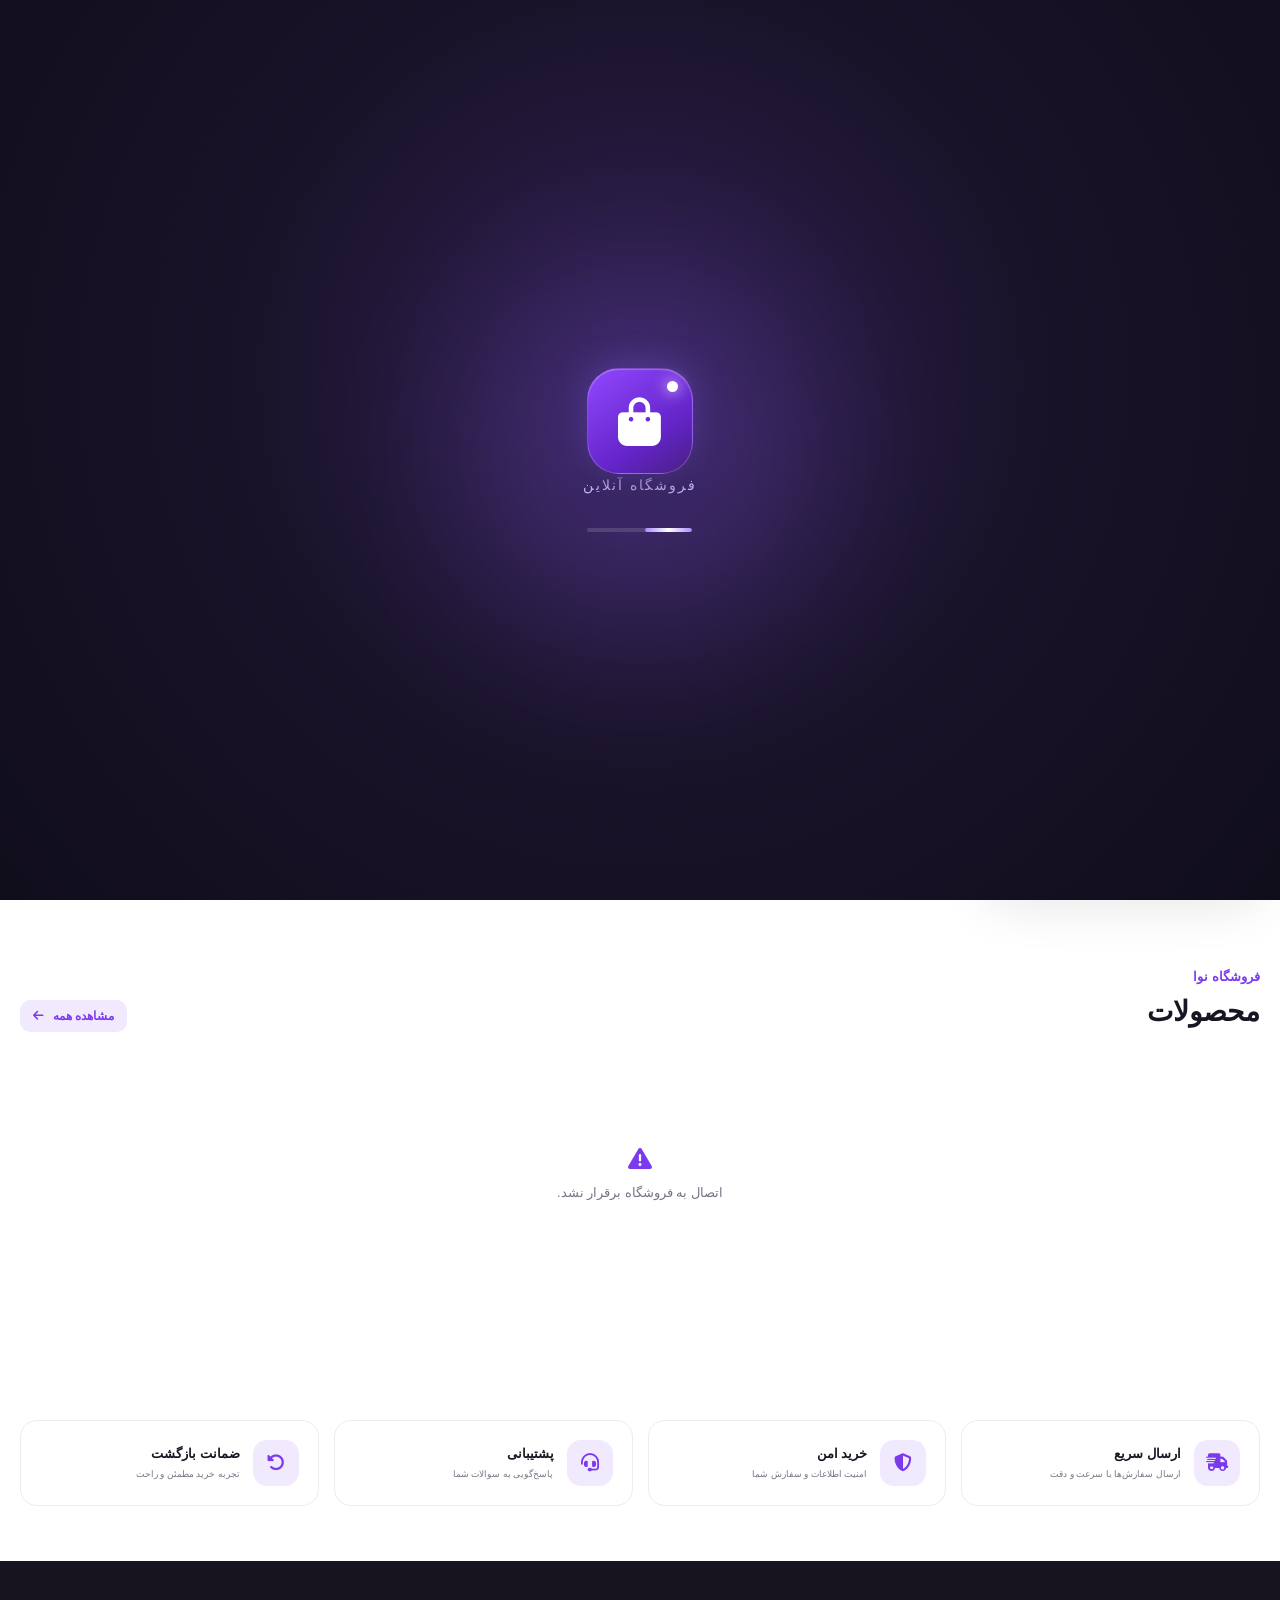
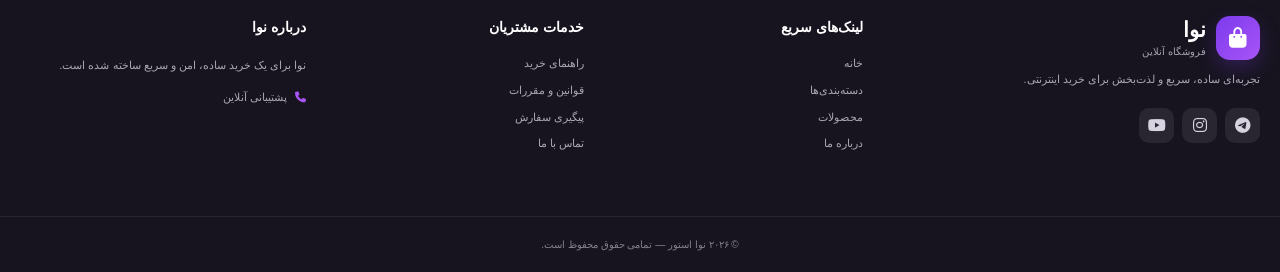
==== index.html @ 5847b30e "Update index.html" ====
<!DOCTYPE html>
<html lang="fa" dir="rtl">

<head>
    <meta charset="UTF-8">
    <meta name="viewport" content="width=device-width, initial-scale=1.0">

    
<meta
    name="description"
    content="نوا استور؛ فروشگاه اینترنتی محصولات دیجیتال، موبایل، لپ‌تاپ و لوازم جانبی. محصولات را بررسی کنید و انتخابی متناسب با نیاز خود داشته باشید."
>

<meta name="robots" content="index, follow">

<meta name="theme-color" content="#101936">

<link
    rel="canonical"
    href="https://ehsan772.github.io/nova-store/"
>

<title>نوا استور | خرید محصولات دیجیتال و لوازم جانبی</title>


    <!-- Font Awesome -->
    <link
        rel="stylesheet"
        href="https://cdnjs.cloudflare.com/ajax/libs/font-awesome/6.6.0/css/all.min.css"
    >

    <!-- Main CSS -->
    <link rel="stylesheet" href="style.css">
</head>

<body>

<!-- NOVA STORE INTRO -->
<div id="novaIntro" class="nova-intro" aria-hidden="true">

    <div class="intro-glow"></div>

    <!-- آیکون‌های شناور -->
    <i class="fa-solid fa-bag-shopping intro-float float-one"></i>
    <i class="fa-solid fa-gift intro-float float-two"></i>
    <i class="fa-solid fa-heart intro-float float-three"></i>
    <i class="fa-solid fa-star intro-float float-four"></i>
    <i class="fa-solid fa-cart-shopping intro-float float-five"></i>

    <!-- لوگوی اصلی -->
    <div class="intro-content">

        <div class="intro-logo">
            <i class="fa-solid fa-bag-shopping"></i>
            <span class="intro-sparkle"></span>
        </div>

        <meta property="og:type" content="website">
<meta property="og:locale" content="fa_IR">
<meta property="og:site_name" content="نوا استور">
<meta property="og:title" content="نوا استور | خرید محصولات دیجیتال">
<meta property="og:description" content="موبایل، لپ‌تاپ و لوازم جانبی را در فروشگاه اینترنتی نوا بررسی کنید.">
<meta property="og:url" content="https://ehsan772.github.io/nova-store/">

        <p class="intro-subtitle">فروشگاه آنلاین</p>

        <div class="intro-loader">
            <span></span>
        </div>

    </div>

</div>
<!-- END NOVA STORE INTRO -->

    <!-- =====================================================
         HEADER
    ====================================================== -->

    <header class="site-header">

        <div class="container header-inner">

            <!-- Logo -->
            <a href="#home" class="brand" id="brandHome">
                <span class="brand-icon">
                    <i class="fa-solid fa-bag-shopping"></i>
                </span>

                <span class="brand-text">
                    <strong>نوا</strong>
                    <small>فروشگاه آنلاین</small>
                </span>
            </a>


            <!-- Desktop Navigation -->
            <nav class="desktop-nav" aria-label="منوی اصلی">

                <a href="#home" class="nav-link active">
                    خانه
                </a>

                <a href="#categories" class="nav-link">
                    دسته‌بندی‌ها
                </a>

                <a href="#products" class="nav-link">
                    محصولات
                </a>

                <a href="#about" class="nav-link">
                    درباره ما
                </a>

            </nav>


            <!-- Header Actions -->
            <div class="header-actions">

                <!-- Search -->
                <div class="search-box">

                    <i class="fa-solid fa-magnifying-glass"></i>

                    <input
                        type="search"
                        id="searchInput"
                        placeholder="جستجوی محصول..."
                        autocomplete="off"
                    >

                </div>


                <!-- Favorites -->
                <button
                    id="headerFavoritesBtn"
                    class="header-icon-btn"
                    type="button"
                    aria-label="علاقه‌مندی‌ها"
                >

                    <i class="fa-regular fa-heart"></i>

                    <span
                        id="headerFavoritesCount"
                        class="header-count"
                        hidden
                    >
                        0
                    </span>

                </button>

<button
    id="themeToggle"
    class="header-icon-btn theme-toggle"
    type="button"
    aria-label="تغییر حالت روشن و تاریک"
    title="حالت تاریک"
>
    <i class="fa-solid fa-moon"></i>
</button>
                <!-- Account -->
                <button
                    id="headerAccountBtn"
                    class="header-icon-btn"
                    type="button"
                    aria-label="حساب کاربری"
                >

                    <i class="fa-regular fa-user"></i>

                </button>


                <!-- Cart -->
                <button
                    id="headerCartBtn"
                    class="header-icon-btn cart-header-btn"
                    type="button"
                    aria-label="سبد خرید"
                >

                    <i class="fa-solid fa-cart-shopping"></i>

                    <span
                        id="cartCount"
                        class="header-count"
                        hidden
                    >
                        0
                    </span>

                </button>

            </div>

        </div>

    </header>


    <!-- =====================================================
         MAIN
    ====================================================== -->

    <main id="home">


        <!-- =================================================
             HERO
        ================================================== -->

        <section class="hero-section">

            <div class="container">

                <div
                    class="hero-slider"
                    id="heroSlider"
                >


                    <!-- Slide 1 -->
                    <article
                        class="hero-slide active"
                        data-slide="0"
                    >

                        <div class="hero-content">

                            <span class="hero-badge">
                                تخفیف ویژه
                            </span>

                            
<h1>
    خرید محصولات دیجیتال
    <br>
    با نوا
</h1>
```

متن معرفی زیر تیتر هم بهتره دقیق‌تر باشه:

```html
<p>
    موبایل، لپ‌تاپ و لوازم جانبی را
    <br>
    در فروشگاه اینترنتی نوا بررسی کنید.
</p>


                            <p>
                                بهترین محصولات را با بهترین قیمت
                                <br>
                                در فروشگاه اینترنتی نوا پیدا کنید.
                            </p>

                            <button
                                class="hero-btn"
                                type="button"
                                data-scroll-products
                            >
                                مشاهده محصولات

                                <i class="fa-solid fa-arrow-left"></i>
                            </button>

                        </div>


                        <!-- AI Human -->
                        <div class="hero-person">

                            <img
                                src="assets/hero-person.png"
                                alt="مدل زن واقعی‌نما ساخته‌شده با هوش مصنوعی"
                                loading="eager"
                            >

                        </div>


                        <!-- Decorative Shopping Bag -->
                        <div class="hero-product hero-bag">

                            <i class="fa-solid fa-bag-shopping"></i>

                        </div>


                        <!-- Floating Card -->
                        <div class="floating-card floating-card-one">

                            <i class="fa-solid fa-percent"></i>

                            <div>
                                <strong>تا ۵۰٪</strong>
                                <span>تخفیف ویژه</span>
                            </div>

                        </div>


                        <div class="floating-card floating-card-two">

                            <i class="fa-solid fa-star"></i>

                            <div>
                                <strong>محبوب‌ترین‌ها</strong>
                                <span>محصولات منتخب</span>
                            </div>

                        </div>

                    </article>


                    <!-- Slide 2 -->
                    <article
                        class="hero-slide"
                        data-slide="1"
                    >

                        <div class="hero-content">

                            <span class="hero-badge">
                                محصولات جدید
                            </span>

                            <h2>
                                تازه‌ترین محصولات
                                <br>
                                برای شما
                            </h2>

                            <p>
                                جدیدترین کالاها را با قیمت مناسب
                                <br>
                                در نوا ببینید.
                            </p>

                            <button
                                class="hero-btn"
                                type="button"
                                data-scroll-products
                            >
                                خرید کنید

                                <i class="fa-solid fa-arrow-left"></i>
                            </button>

                        </div>


                        <div class="hero-product hero-device">

                            <i class="fa-solid fa-mobile-screen-button"></i>

                        </div>


                        <div class="floating-card floating-card-one">

                            <i class="fa-solid fa-bolt"></i>

                            <div>
                                <strong>جدید</strong>
                                <span>محصولات تازه</span>
                            </div>

                        </div>

                    </article>


                    <!-- Slide 3 -->
                    <article
                        class="hero-slide"
                        data-slide="2"
                    >

                        <div class="hero-content">

                            <span class="hero-badge">
                                پیشنهاد نوا
                            </span>

                            <h2>
                                کیفیت خوب،
                                <br>
                                قیمت مناسب
                            </h2>

                            <p>
                                انتخاب هوشمندانه برای خرید روزانه
                                <br>
                                با نوا ساده‌تر است.
                            </p>

                            <button
                                class="hero-btn"
                                type="button"
                                data-scroll-products
                            >
                                شروع خرید

                                <i class="fa-solid fa-arrow-left"></i>
                            </button>

                        </div>


                        <div class="hero-product hero-gift">

                            <i class="fa-solid fa-gift"></i>

                        </div>


                        <div class="floating-card floating-card-one">

                            <i class="fa-solid fa-truck-fast"></i>

                            <div>
                                <strong>ارسال سریع</strong>
                                <span>تحویل آسان</span>
                            </div>

                        </div>

                    </article>


                    <!-- Slider Arrows -->

                    <button
                        id="prevSlide"
                        class="slider-arrow slider-prev"
                        type="button"
                        aria-label="اسلاید قبلی"
                    >
                        <i class="fa-solid fa-chevron-right"></i>
                    </button>


                    <button
                        id="nextSlide"
                        class="slider-arrow slider-next"
                        type="button"
                        aria-label="اسلاید بعدی"
                    >
                        <i class="fa-solid fa-chevron-left"></i>
                    </button>


                    <!-- Slider Dots -->

                    <div
                        id="sliderDots"
                        class="slider-dots"
                    >

                        <button
                            type="button"
                            class="slider-dot active"
                            data-slide-to="0"
                            aria-label="اسلاید اول"
                        ></button>

                        <button
                            type="button"
                            class="slider-dot"
                            data-slide-to="1"
                            aria-label="اسلاید دوم"
                        ></button>

                        <button
                            type="button"
                            class="slider-dot"
                            data-slide-to="2"
                            aria-label="اسلاید سوم"
                        ></button>

                    </div>

                </div>

            </div>

        </section>


        <!-- =================================================
             CATEGORIES
        ================================================== -->

        <section
            id="categories"
            class="section categories-section"
        >

            <div class="container">

                <div class="section-heading">

                    <div>
                        <span class="section-eyebrow">
                            انتخاب آسان
                        </span>

                        <h2>
                            دسته‌بندی محصولات
                        </h2>
                    </div>

                </div>


                <div
                    id="categoriesGrid"
                    class="categories-grid"
                >

                    <button
                        class="category-card"
                        type="button"
                        data-category=""
                    >

                        <span class="category-icon">
                            <i class="fa-solid fa-border-all"></i>
                        </span>

                        <strong>همه محصولات</strong>

                        <small>مشاهده همه</small>

                    </button>


                    <button
                        class="category-card"
                        type="button"
                        data-category="موبایل"
                    >

                        <span class="category-icon">
                            <i class="fa-solid fa-mobile-screen-button"></i>
                        </span>

                        <strong>موبایل</strong>

                        <small>گوشی و لوازم جانبی</small>

                    </button>


                    <button
                        class="category-card"
                        type="button"
                        data-category="لپ تاپ"
                    >

                        <span class="category-icon">
                            <i class="fa-solid fa-laptop"></i>
                        </span>

                        <strong>لپ تاپ</strong>

                        <small>کامپیوتر و لپ‌تاپ</small>

                    </button>


                    <button
                        class="category-card"
                        type="button"
                        data-category="پوشاک"
                    >

                        <span class="category-icon">
                            <i class="fa-solid fa-shirt"></i>
                        </span>

                        <strong>پوشاک</strong>

                        <small>لباس و پوشیدنی</small>

                    </button>


                    <button
                        class="category-card"
                        type="button"
                        data-category="لوازم جانبی"
                    >

                        <span class="category-icon">
                            <i class="fa-solid fa-headphones"></i>
                        </span>

                        <strong>لوازم جانبی</strong>

                        <small>هدفون و اکسسوری</small>

                    </button>


                    <button
                        class="category-card"
                        type="button"
                        data-category="زیبایی"
                    >

                        <span class="category-icon">
                            <i class="fa-solid fa-wand-magic-sparkles"></i>
                        </span>

                        <strong>زیبایی</strong>

                        <small>زیبایی و سلامت</small>

                    </button>


                    <button
                        class="category-card"
                        type="button"
                        data-category="خانه"
                    >

                        <span class="category-icon">
                            <i class="fa-solid fa-house"></i>
                        </span>

                        <strong>خانه</strong>

                        <small>لوازم خانه</small>

                    </button>


                    <button
                        class="category-card"
                        type="button"
                        data-category="ورزش"
                    >

                        <span class="category-icon">
                            <i class="fa-solid fa-dumbbell"></i>
                        </span>

                        <strong>ورزش</strong>

                        <small>ورزش و سفر</small>

                    </button>

                </div>

            </div>

        </section>


        <!-- =================================================
             PRODUCTS
        ================================================== -->

        <section
            id="products"
            class="section products-section"
        >

            <div class="container">

                <div class="section-heading products-heading">

                    <div>

                        <span class="section-eyebrow">
                            فروشگاه نوا
                        </span>

                        <h2>
                            محصولات
                        </h2>

                    </div>


                    <button
                        id="viewAllBtn"
                        class="view-all-btn"
                        type="button"
                    >
                        مشاهده همه

                        <i class="fa-solid fa-arrow-left"></i>
                    </button>

                </div>


                <div
                    id="productsGrid"
                    class="products-grid"
                >

                    <div class="products-loading">

                        <i class="fa-solid fa-spinner fa-spin"></i>

                        <span>
                            در حال دریافت محصولات...
                        </span>

                    </div>

                </div>

            </div>

        </section>


        <!-- =================================================
             FAVORITES
        ================================================== -->

        <section
            id="favoritesSection"
            class="section favorites-section"
            hidden
        >

            <div class="container">

                <div class="section-heading">

                    <div>

                        <span class="section-eyebrow">
                            انتخاب‌های شما
                        </span>

                        <h2>
                            علاقه‌مندی‌ها
                        </h2>

                    </div>


                    <button
                        id="closeFavoritesBtn"
                        class="section-close-btn"
                        type="button"
                        aria-label="بستن علاقه‌مندی‌ها"
                    >
                        <i class="fa-solid fa-xmark"></i>
                    </button>

                </div>


                <div
                    id="favoritesGrid"
                    class="products-grid"
                ></div>


                <div
                    id="emptyFavorites"
                    class="empty-state"
                    hidden
                >

                    <div class="empty-icon">

                        <i class="fa-regular fa-heart"></i>

                    </div>

                    <h3>
                        هنوز محصولی به علاقه‌مندی‌ها اضافه نکرده‌اید
                    </h3>

                    <p>
                        روی قلب محصولات بزنید تا اینجا ذخیره شوند.
                    </p>

                    <button
                        id="backToProductsBtn"
                        class="primary-btn"
                        type="button"
                    >
                        مشاهده محصولات
                    </button>

                </div>

            </div>

        </section>


        <!-- =================================================
             CART
        ================================================== -->

        <section
            id="cartSection"
            class="cart-section"
            hidden
        >

            <div class="container">

                <div class="cart-header">

                    <div>

                        <span class="section-eyebrow">
                            سفارش شما
                        </span>

                        <h2>
                            سبد خرید
                        </h2>

                    </div>


                    <!-- IMPORTANT CLOSE BUTTON -->

                    <button
                        id="closeCartBtn"
                        class="cart-close"
                        type="button"
                        aria-label="بستن سبد خرید"
                    >

                        <i class="fa-solid fa-xmark"></i>

                    </button>

                </div>


                <div class="cart-layout">


                    <!-- Cart Items -->

                    <div class="cart-items-wrapper">

                        <div
                            id="cartItems"
                            class="cart-items"
                        ></div>


                        <!-- Empty Cart -->

                        <div
                            id="emptyCart"
                            class="empty-state"
                            hidden
                        >

                            <div class="empty-icon">

                                <i class="fa-solid fa-cart-shopping"></i>

                            </div>

                            <h3>
                                سبد خرید شما خالی است
                            </h3>

                            <p>
                                هنوز محصولی به سبد خرید اضافه نکرده‌اید.
                            </p>

                            <button
                                id="emptyCartProductsBtn"
                                class="primary-btn"
                                type="button"
                            >
                                مشاهده محصولات
                            </button>

                        </div>

                    </div>


                    <!-- Cart Summary -->

                    <aside class="cart-summary">

                        <h3>
                            خلاصه سفارش
                        </h3>


                        <div class="summary-row">

                            <span>
                                تعداد کالاها
                            </span>

                            <strong id="cartTotalItems">
                                0
                            </strong>

                        </div>


                        <div class="summary-row">

                            <span>
                                مبلغ کالاها
                            </span>

                            <strong id="cartSubtotal">
                                ۰ تومان
                            </strong>

                        </div>


                        <div class="summary-row discount-row">

                            <span>
                                تخفیف
                            </span>

                            <strong id="cartDiscount">
                                ۰ تومان
                            </strong>

                        </div>


                        <div class="summary-row">

                            <span>
                                هزینه ارسال
                            </span>

                            <strong id="cartShipping">
                                ۰ تومان
                            </strong>

                        </div>


                        <div class="summary-divider"></div>


                        <div class="summary-total">

                            <span>
                                مبلغ نهایی
                            </span>

                            <strong id="cartTotal">
                                ۰ تومان
                            </strong>

                        </div>


                        <button
                            id="checkoutBtn"
                            class="checkout-btn"
                            type="button"
                        >

                            <span>
                                ادامه و پرداخت
                            </span>

                            <i class="fa-solid fa-arrow-left"></i>

                        </button>


                        <button
                            id="continueShoppingBtn"
                            class="continue-shopping-btn"
                            type="button"
                        >

                            ادامه خرید

                        </button>

                    </aside>

                </div>

            </div>

        </section>


        <!-- =================================================
             SERVICES
        ================================================== -->

        <section
            id="about"
            class="section services-section"
        >

            <div class="container">

                <div class="services-grid">


                    <div class="service-card">

                        <span class="service-icon">
                            <i class="fa-solid fa-truck-fast"></i>
                        </span>

                        <div>

                            <h3>
                                ارسال سریع
                            </h3>

                            <p>
                                ارسال سفارش‌ها با سرعت و دقت
                            </p>

                        </div>

                    </div>


                    <div class="service-card">

                        <span class="service-icon">
                            <i class="fa-solid fa-shield-halved"></i>
                        </span>

                        <div>

                            <h3>
                                خرید امن
                            </h3>

                            <p>
                                امنیت اطلاعات و سفارش شما
                            </p>

                        </div>

                    </div>


                    <div class="service-card">

                        <span class="service-icon">
                            <i class="fa-solid fa-headset"></i>
                        </span>

                        <div>

                            <h3>
                                پشتیبانی
                            </h3>

                            <p>
                                پاسخ‌گویی به سوالات شما
                            </p>

                        </div>

                    </div>


                    <div class="service-card">

                        <span class="service-icon">
                            <i class="fa-solid fa-rotate-left"></i>
                        </span>

                        <div>

                            <h3>
                                ضمانت بازگشت
                            </h3>

                            <p>
                                تجربه خرید مطمئن و راحت
                            </p>

                        </div>

                    </div>

                </div>

            </div>

        </section>

    </main>


    <!-- =====================================================
         FOOTER
    ====================================================== -->

    <footer class="site-footer">

        <div class="container footer-grid">


            <!-- Brand -->

            <div class="footer-column footer-brand">

                <a href="#home" class="brand">

                    <span class="brand-icon">
                        <i class="fa-solid fa-bag-shopping"></i>
                    </span>

                    <span class="brand-text">

                        <strong>نوا</strong>

                        <small>
                            فروشگاه آنلاین
                        </small>

                    </span>

                </a>


                <p>
                    تجربه‌ای ساده، سریع و لذت‌بخش
                    برای خرید اینترنتی.
                </p>


                <div class="social-links">

                    <a
                        href="https://t.me/"
                        target="_blank"
                        rel="noopener noreferrer"
                        aria-label="تلگرام"
                    >
                        <i class="fa-brands fa-telegram"></i>
                    </a>

                    <a
                        href="https://instagram.com/"
                        target="_blank"
                        rel="noopener noreferrer"
                        aria-label="اینستاگرام"
                    >
                        <i class="fa-brands fa-instagram"></i>
                    </a>

                    <a
                        href="https://youtube.com/"
                        target="_blank"
                        rel="noopener noreferrer"
                        aria-label="یوتیوب"
                    >
                        <i class="fa-brands fa-youtube"></i>
                    </a>

                </div>

            </div>


            <!-- Quick Links -->

            <div class="footer-column">

                <h3>
                    لینک‌های سریع
                </h3>

                <a href="#home">
                    خانه
                </a>

                <a href="#categories">
                    دسته‌بندی‌ها
                </a>

                <a href="#products">
                    محصولات
                </a>

                <a href="#about">
                    درباره ما
                </a>

            </div>


            <!-- Customer Service -->

            <div class="footer-column">

                <h3>
                    خدمات مشتریان
                </h3>

                <a href="#">
                    راهنمای خرید
                </a>

                <a href="#">
                    قوانین و مقررات
                </a>

                <a href="#">
                    پیگیری سفارش
                </a>

                <a href="#">
                    تماس با ما
                </a>

            </div>


            <!-- Contact -->

            <div class="footer-column">

                <h3>
                    درباره نوا
                </h3>

                <p>
                    نوا برای یک خرید ساده،
                    امن و سریع ساخته شده است.
                </p>

                <p class="footer-contact">
                    <i class="fa-solid fa-phone"></i>
                    پشتیبانی آنلاین
                </p>

            </div>

        </div>


        <div class="footer-bottom">

            <div class="container">

                <p>
                    © ۲۰۲۶ نوا استور — تمامی حقوق محفوظ است.
                </p>

            </div>

        </div>

    </footer>


    <!-- =====================================================
         MOBILE BOTTOM NAVIGATION
    ====================================================== -->

    <nav
        class="mobile-bottom-nav"
        aria-label="منوی پایین موبایل"
    >


        <!-- HOME -->

        <button
            class="mobile-nav-item active"
            type="button"
            data-action="home"
            aria-label="خانه"
        >

            <span class="mobile-icon-wrap">

                <i class="fa-solid fa-house"></i>

            </span>

            <span>
                خانه
            </span>

        </button>


        <!-- CATEGORIES -->

        <button
            class="mobile-nav-item"
            type="button"
            data-action="categories"
            aria-label="دسته‌بندی‌ها"
        >

            <span class="mobile-icon-wrap">

                <i class="fa-solid fa-layer-group"></i>

            </span>

            <span>
                دسته‌بندی
            </span>

        </button>


        <!-- FAVORITES -->

        <button
            class="mobile-nav-item"
            type="button"
            data-action="favorites"
            aria-label="علاقه‌مندی‌ها"
        >

            <span class="mobile-icon-wrap">

                <i class="fa-regular fa-heart"></i>

                <b
                    id="favoritesCount"
                    class="mobile-badge"
                    hidden
                >
                    0
                </b>

            </span>

            <span>
                علاقه‌مندی
            </span>

        </button>


        <!-- CART -->

        <button
            class="mobile-nav-item"
            type="button"
            data-action="cart"
            aria-label="سبد خرید"
        >

            <span class="mobile-icon-wrap">

                <i class="fa-solid fa-cart-shopping"></i>

                <b
                    id="mobileCartCount"
                    class="mobile-badge"
                    hidden
                >
                    0
                </b>

            </span>

            <span>
                سبد خرید
            </span>

        </button>


        <!-- ACCOUNT -->

        <button
            class="mobile-nav-item"
            type="button"
            data-action="account"
            aria-label="حساب کاربری"
        >

            <span class="mobile-icon-wrap">

                <i class="fa-regular fa-user"></i>

            </span>

            <span>
                حساب من
            </span>

        </button>

    </nav>


    <!-- =====================================================
         TOAST
    ====================================================== -->

    <div
        id="toast"
        class="toast"
        role="status"
        aria-live="polite"
    >

        <i class="fa-solid fa-circle-check"></i>

        <span id="toastMessage"></span>

    </div>


    <!-- =====================================================
         SUPABASE
    ====================================================== -->

    <script src="https://cdn.jsdelivr.net/npm/@supabase/supabase-js@2"></script>

    <!-- Main JS -->
    <script src="script.js"></script>

</body>

                                                           </html>
---- style.css ----
/* =========================================================
RESET
========================================================= */

* {
  box-sizing: border-box;
  margin: 0;
  padding: 0;
}
html {
scroll-behavior: smooth;
}

body {
direction: rtl;
font-family:
Tahoma,
Arial,
sans-serif;
background: #f7f7fb;
color: #20202b;
line-height: 1.7;
min-height: 100vh;
}

body,
button,
input {
font-family:
Tahoma,
Arial,
sans-serif;
}

button,
a {
-webkit-tap-highlight-color: transparent;
}

button {
border: 0;
cursor: pointer;
}

a {
color: inherit;
text-decoration: none;
}

img {
max-width: 100%;
display: block;
}

[hidden] {
display: none !important;
}

/* =========================================================
VARIABLES
========================================================= */

:root {
--primary: #7c3aed;
--primary-dark: #5b21b6;
--primary-light: #a855f7;
--primary-soft: #f1eaff;

--dark: #181622;  
--dark-2: #272334;  

--text: #20202b;  
--muted: #777584;  

--white: #ffffff;  
--background: #f7f7fb;  
--card: #ffffff;  
--border: #ecebf2;  

--success: #16a34a;  
--danger: #ef4444;  
--warning: #f59e0b;  

--shadow-sm:  
    0 4px 15px rgba(25, 20, 45, 0.06);  

--shadow:  
    0 12px 35px rgba(25, 20, 45, 0.09);  

--shadow-lg:  
    0 20px 55px rgba(25, 20, 45, 0.14);  

--radius-sm: 10px;  
--radius: 18px;  
--radius-lg: 26px;  

--container: 1240px;

}

/* =========================================================
COMMON
========================================================= */

.container {
width: min(
calc(100% - 40px),
var(--container)
);

margin-inline: auto;

}

.section {
padding: 75px 0;
}

.section-heading {
display: flex;
align-items: flex-end;
justify-content: space-between;
gap: 20px;
margin-bottom: 32px;
}

.section-eyebrow {
display: block;
color: var(--primary);
font-size: 13px;
font-weight: 700;
margin-bottom: 4px;
}

.section-heading h2 {
font-size: 28px;
line-height: 1.4;
color: var(--dark);
}

/* =========================================================
HEADER
========================================================= */

.site-header {
position: sticky;
top: 0;
z-index: 1000;
background: rgba(255, 255, 255, 0.96);
backdrop-filter: blur(16px);
border-bottom: 1px solid var(--border);
}

.header-inner {
min-height: 78px;
display: flex;
align-items: center;
gap: 28px;
}

/* Brand */

.brand {
display: inline-flex;
align-items: center;
gap: 10px;
flex-shrink: 0;
}

.brand-icon {
width: 44px;
height: 44px;
border-radius: 14px;
display: grid;
place-items: center;
color: white;
background:
linear-gradient(
135deg,
var(--primary),
var(--primary-light)
);
box-shadow:
0 8px 20px rgba(124, 58, 237, 0.25);
font-size: 20px;
}

.brand-text {
display: flex;
flex-direction: column;
line-height: 1.2;
}

.brand-text strong {
color: var(--dark);
font-size: 21px;
}

.brand-text small {
color: var(--muted);
font-size: 10px;
margin-top: 3px;
}

/* Desktop Nav */

.desktop-nav {
display: flex;
align-items: center;
gap: 8px;
margin-inline: auto;
}

.nav-link {
position: relative;
padding: 9px 13px;
color: #555362;
font-size: 14px;
font-weight: 600;
transition: 0.2s ease;
}

.nav-link:hover,
.nav-link.active {
color: var(--primary);
}

.nav-link.active::after {
content: "";
position: absolute;
bottom: 0;
right: 13px;
left: 13px;
height: 2px;
border-radius: 5px;
background: var(--primary);
}

/* Header Actions */

.header-actions {
display: flex;
align-items: center;
gap: 9px;
}

.header-icon-btn {
position: relative;
width: 43px;
height: 43px;
display: grid;
place-items: center;
border-radius: 13px;
background: #f6f4fa;
color: #4b4656;
font-size: 17px;
transition: 0.2s ease;
}

.header-icon-btn:hover {
color: var(--primary);
background: var(--primary-soft);
transform: translateY(-1px);
}

.header-count {
position: absolute;
top: -5px;
right: -5px;
min-width: 18px;
height: 18px;
padding: 0 4px;
border-radius: 20px;
display: grid;
place-items: center;
color: white;
background: var(--primary);
border: 2px solid white;
font-size: 9px;
font-weight: bold;
}

/* Search */

.search-box {
width: 230px;
height: 43px;
display: flex;
align-items: center;
gap: 9px;
padding: 0 13px;
border: 1px solid var(--border);
border-radius: 14px;
background: #faf9fc;
transition: 0.2s ease;
}

.search-box:focus-within {
border-color: rgba(124, 58, 237, 0.45);
background: white;
box-shadow:
0 0 0 4px rgba(124, 58, 237, 0.07);
}

.search-box i {
color: #8b8795;
font-size: 14px;
}

.search-box input {
width: 100%;
border: 0;
outline: 0;
background: transparent;
color: var(--text);
font-size: 12px;
}

.search-box input::placeholder {
color: #aaa7b1;
}

/* =========================================================
HERO
========================================================= */



/* =========================================================
HERO — NOVA STORE
سه بنر تصویری با انیمیشن نرم
========================================================= */


/* =========================================================
HERO — NOVA STORE
سه بنر متناسب با باکس + آیکون‌های متحرک
========================================================= */

.hero-section {
    padding: 30px 0 15px;
}

.hero-slider {
    position: relative;
    min-height: 405px;
    overflow: hidden;
    isolation: isolate;
    border-radius: 30px;
    background: linear-gradient(120deg, #27104d, #6522b8 52%, #9d4edd);
    box-shadow: var(--shadow-lg);
}

/* اسلایدها */

.hero-slide {
    position: absolute;
    inset: 0;
    display: flex;
    align-items: center;
    overflow: hidden;
    padding: 0;
    opacity: 0;
    visibility: hidden;
    pointer-events: none;
    transform: none;
    transition:
        opacity .65s ease,
        visibility .65s ease;
}

/* فقط اسلاید فعال نمایش داده شود */

.hero-slide.active {
    position: relative;
    opacity: 1;
    visibility: visible;
    pointer-events: auto;
    transform: none;
}

/* تصاویر سه بنر */

.hero-slide[data-slide="0"],
.hero-slide[data-slide="1"],
.hero-slide[data-slide="2"] {
    background-repeat: no-repeat;
    background-size: 100% 100%;
    background-position: center center;
}

/* بنر اول */

.hero-slide[data-slide="0"] {
    background-image: url("https://zwtbrgsphgjyczdibldj.supabase.co/storage/v1/object/public/products/hero-banner.png");
}

/* بنر دوم */

.hero-slide[data-slide="1"] {
    background-image: url("https://zwtbrgsphgjyczdibldj.supabase.co/storage/v1/object/public/products/Kale.png");
}

/* بنر سوم */

.hero-slide[data-slide="2"] {
    background-image: url("https://zwtbrgsphgjyczdibldj.supabase.co/storage/v1/object/public/products/Hope.png");
}

/* عناصر قبلی روی بنر پنهان شوند تا با نوشته‌های عکس تداخل نداشته باشند */

.hero-slide .hero-content,
.hero-slide .hero-person,
.hero-slide .hero-product,
.hero-slide .floating-card {
    display: none !important;
}

/* حذف تزئینات قبلی */

.hero-slide::before,
.hero-slide::after {
    content: none !important;
    display: none !important;
}

/* آیکون‌های دیجیتال شناور
   این بخش به‌تنهایی آیکون تولید نمی‌کند؛
   برای نمایش آیکون‌ها باید عناصرشان داخل HTML باشند.
*/

/* فلش‌های اسلایدر */

.slider-arrow {
    position: absolute;
    z-index: 20;
    top: 50%;
    width: 43px;
    height: 43px;
    display: grid;
    place-items: center;
    border-radius: 50%;
    background: rgba(255, 255, 255, .88);
    color: var(--primary-dark);
    border: 1px solid rgba(255, 255, 255, .7);
    box-shadow: 0 5px 18px rgba(20, 10, 40, .18);
    transform: translateY(-50%);
    transition:
        background .25s ease,
        color .25s ease,
        box-shadow .25s ease;
}

.slider-arrow:hover {
    background: var(--primary);
    color: #fff;
    box-shadow: 0 8px 22px rgba(50, 20, 90, .25);
}

.slider-prev {
    right: 16px;
}

.slider-next {
    left: 16px;
}

/* نقطه‌های پایین بنر */

.slider-dots {
    position: absolute;
    z-index: 20;
    bottom: 16px;
    left: 50%;
    display: flex;
    align-items: center;
    gap: 8px;
    padding: 8px 12px;
    border-radius: 30px;
    background: rgba(25, 12, 45, .35);
    backdrop-filter: blur(8px);
    transform: translateX(-50%);
}

.slider-dot {
    width: 8px;
    height: 8px;
    padding: 0;
    border-radius: 20px;
    background: rgba(255, 255, 255, .7);
    transition: width .3s ease, background .3s ease;
}

.slider-dot.active {
    width: 24px;
    background: #fff;
}

/* تبلت */

@media (max-width: 1100px) {
    .hero-slider {
        min-height: 350px;
    }
}

/* موبایل */

@media (max-width: 768px) {
    .hero-section {
        padding-top: 16px;
    }

    .hero-slider {
        min-height: 0;
        height: clamp(210px, 56vw, 360px);
        border-radius: 20px;
    }

    .hero-slide {
        min-height: 0;
        padding: 0;
    }

    .hero-slide[data-slide="0"],
    .hero-slide[data-slide="1"],
    .hero-slide[data-slide="2"] {
        background-position: center center;
        background-size: 100% 100%;
    }

    .slider-arrow {
        top: 50%;
        bottom: auto;
        width: 34px;
        height: 34px;
        font-size: 12px;
        transform: translateY(-50%);
    }

    .slider-prev {
        right: 8px;
    }

    .slider-next {
        left: 8px;
    }

    .slider-dots {
        bottom: 9px;
        gap: 6px;
        padding: 6px 9px;
    }

    .slider-dot {
        width: 6px;
        height: 6px;
    }

    .slider-dot.active {
        width: 19px;
    }
}

/* گوشی کوچک */

@media (max-width: 420px) {
    .hero-slider {
        height: clamp(190px, 57vw, 250px);
        min-height: 0;
        border-radius: 17px;
    }

    .slider-arrow {
        width: 30px;
        height: 30px;
    }
}

/* کاهش انیمیشن در صورت تنظیم دستگاه کاربر */

@media (prefers-reduced-motion: reduce) {
    .hero-slide,
    .slider-arrow,
    .slider-dot {
        transition: none !important;
        animation: none !important;
    }
}

/* =========================================================
CATEGORIES
========================================================= */

.categories-section {
padding-bottom: 55px;
}

.categories-grid {
display: grid;
grid-template-columns: repeat(8, 1fr);
gap: 12px;
}

.category-card {
min-height: 135px;
padding: 15px 9px;
display: flex;
flex-direction: column;
align-items: center;
justify-content: center;
gap: 6px;
border: 1px solid var(--border);
border-radius: 18px;
background: white;
color: var(--text);
box-shadow: var(--shadow-sm);
transition: 0.22s ease;
}

.category-card:hover {
transform: translateY(-5px);
border-color: rgba(124, 58, 237, 0.25);
box-shadow: var(--shadow);
}

.category-icon {
width: 52px;
height: 52px;
display: grid;
place-items: center;
margin-bottom: 3px;
border-radius: 16px;
background: var(--primary-soft);
color: var(--primary);
font-size: 21px;
}

.category-card strong {
font-size: 12px;
}

.category-card small {
color: var(--muted);
font-size: 9px;
text-align: center;
}

/* =========================================================
PRODUCTS
========================================================= */

.products-section {
background: white;
}

.products-heading {
margin-bottom: 28px;
}

.view-all-btn {
display: inline-flex;
align-items: center;
gap: 9px;
padding: 9px 13px;
border-radius: 10px;
background: var(--primary-soft);
color: var(--primary);
font-size: 12px;
font-weight: 700;
}

.view-all-btn:hover {
background: #e9ddff;
}

.products-grid {
display: grid;
grid-template-columns: repeat(4, minmax(0, 1fr));
gap: 20px;
}

/* Loading */

.products-loading {
grid-column: 1 / -1;
min-height: 230px;
display: flex;
flex-direction: column;
align-items: center;
justify-content: center;
gap: 12px;
color: var(--muted);
font-size: 13px;
}

.products-loading i {
color: var(--primary);
font-size: 24px;
}

/* Product Card */

.product-card {
position: relative;
overflow: hidden;
display: flex;
flex-direction: column;
min-width: 0;
border: 1px solid var(--border);
border-radius: 20px;
background: white;
box-shadow: var(--shadow-sm);
transition: 0.25s ease;
}

.product-card:hover {
transform: translateY(-5px);
box-shadow: var(--shadow);
}

.product-image {
position: relative;
height: 225px;
display: flex;
align-items: center;
justify-content: center;
overflow: hidden;
background: #f8f7fb;
}

.product-image img {
width: 100%;
height: 100%;
object-fit: contain;
padding: 20px;
transition: transform 0.35s ease;
}

.product-card:hover .product-image img {
transform: scale(1.05);
}

.product-image.no-image::after {
content: "\f03e";
font-family: "Font Awesome 6 Free";
font-weight: 900;
color: #c3bfcc;
font-size: 42px;
}

/* Badges */

.product-badges {
position: absolute;
top: 11px;
right: 11px;
z-index: 3;
display: flex;
flex-direction: column;
align-items: flex-start;
gap: 5px;
}

.discount-badge,
.new-badge,
.product-badge {
display: inline-flex;
align-items: center;
justify-content: center;
min-height: 25px;
padding: 3px 8px;
border-radius: 8px;
color: white;
font-size: 10px;
font-weight: 700;
}

.discount-badge {
background: var(--danger);
}

.new-badge {
background: var(--primary);
}

/* Favorite */

.favorite-btn,
.favorite-button {
position: absolute;
z-index: 5;
top: 11px;
left: 11px;
width: 35px;
height: 35px;
display: grid;
place-items: center;
border-radius: 50%;
background: rgba(255, 255, 255, 0.95);
color: #aaa6b3;
box-shadow: 0 4px 12px rgba(0, 0, 0, 0.07);
transition: 0.2s ease;
}

.favorite-btn:hover,
.favorite-button:hover {
color: var(--danger);
transform: scale(1.05);
}

.favorite-btn.active,
.favorite-button.active {
color: var(--danger);
background: #fff0f1;
}

.favorite-btn i,
.favorite-button i,
.heart {
pointer-events: none;
}

/* Product Info */

.product-info,
.product-body {
display: flex;
flex-direction: column;
flex: 1;
padding: 16px;
}

.product-category {
color: var(--primary);
font-size: 10px;
font-weight: 700;
margin-bottom: 5px;
}

.product-title {
min-height: 44px;
color: var(--dark);
font-size: 14px;
font-weight: 700;
line-height: 1.7;
}

.product-description {
display: -webkit-box;
overflow: hidden;
min-height: 40px;
margin-top: 5px;
color: var(--muted);
font-size: 10px;
line-height: 1.8;
-webkit-line-clamp: 2;
-webkit-box-orient: vertical;
}

/* Price */

.product-price,
.price-row {
display: flex;
align-items: center;
flex-wrap: wrap;
gap: 8px;
margin-top: 12px;
margin-bottom: 12px;
}

.current-price,
.price {
color: var(--dark);
font-size: 16px;
font-weight: 800;
}

.old-price {
color: #aaa6b0;
font-size: 11px;
text-decoration: line-through;
}

/* Add Cart */

.add-to-cart,
.add-cart {
width: 100%;
min-height: 42px;
display: flex;
align-items: center;
justify-content: center;
gap: 8px;
border-radius: 12px;
background:
linear-gradient(
135deg,
var(--primary),
var(--primary-light)
);
color: white;
font-size: 12px;
font-weight: 700;
transition: 0.2s ease;
}

.add-to-cart:hover,
.add-cart:hover {
transform: translateY(-1px);
box-shadow:
0 8px 18px rgba(124, 58, 237, 0.25);
}

.add-to-cart:active,
.add-cart:active {
transform: scale(0.98);
}

/* =========================================================
FAVORITES
========================================================= */

.favorites-section {
background: #f7f5fc;
}

.section-close-btn {
width: 42px;
height: 42px;
display: grid;
place-items: center;
border-radius: 12px;
background: white;
color: #686372;
border: 1px solid var(--border);
font-size: 17px;
}

.section-close-btn:hover {
color: var(--danger);
background: #fff3f4;
}

/* =========================================================
EMPTY STATE
========================================================= */

.empty-state {
min-height: 300px;
display: flex;
flex-direction: column;
align-items: center;
justify-content: center;
text-align: center;
padding: 30px;
}

.empty-icon {
width: 72px;
height: 72px;
display: grid;
place-items: center;
margin-bottom: 15px;
border-radius: 22px;
background: var(--primary-soft);
color: var(--primary);
font-size: 28px;
}

.empty-state h3 {
color: var(--dark);
font-size: 17px;
margin-bottom: 5px;
}

.empty-state p {
color: var(--muted);
font-size: 12px;
margin-bottom: 18px;
}

.primary-btn {
min-height: 43px;
padding: 0 20px;
border-radius: 12px;
background: var(--primary);
color: white;
font-size: 12px;
font-weight: 700;
}

/* =========================================================
CART
========================================================= */

.cart-section {
padding: 45px 0 75px;
background: #f7f7fb;
}

.cart-header {
display: flex;
align-items: center;
justify-content: space-between;
margin-bottom: 25px;
}

.cart-header h2 {
color: var(--dark);
font-size: 28px;
}

.cart-close {
width: 46px;
height: 46px;
display: grid;
place-items: center;
border-radius: 14px;
background: white;
color: #5e5969;
border: 1px solid var(--border);
box-shadow: var(--shadow-sm);
font-size: 18px;
transition: 0.2s ease;
}

.cart-close:hover {
color: var(--danger);
background: #fff2f3;
transform: rotate(4deg);
}

/* Cart Layout */

.cart-layout {
display: grid;
grid-template-columns: minmax(0, 1fr) 360px;
align-items: start;
gap: 22px;
}

.cart-items {
display: flex;
flex-direction: column;
gap: 12px;
}

/* Cart Item */

.cart-item {
display: grid;
grid-template-columns: 90px minmax(0, 1fr) auto;
align-items: center;
gap: 15px;
padding: 15px;
border: 1px solid var(--border);
border-radius: 18px;
background: white;
box-shadow: var(--shadow-sm);
}

.cart-item-image {
width: 90px;
height: 90px;
overflow: hidden;
display: grid;
place-items: center;
border-radius: 14px;
background: #f7f6fa;
}

.cart-item-image img {
width: 100%;
height: 100%;
object-fit: contain;
padding: 7px;
}

.cart-item-info {
min-width: 0;
}

.cart-item-info h3 {
overflow: hidden;
color: var(--dark);
font-size: 14px;
white-space: nowrap;
text-overflow: ellipsis;
}

.cart-item-category {
color: var(--primary);
font-size: 10px;
margin-top: 2px;
}

.cart-item-price {
color: var(--dark);
font-size: 13px;
font-weight: 800;
margin-top: 7px;
}

/* Quantity */

.cart-item-controls {
display: flex;
align-items: center;
gap: 8px;
}

.quantity-control {
display: flex;
align-items: center;
gap: 4px;
padding: 4px;
border: 1px solid var(--border);
border-radius: 11px;
background: #faf9fc;
}

.quantity-btn {
width: 29px;
height: 29px;
display: grid;
place-items: center;
border-radius: 8px;
background: white;
color: var(--primary);
font-size: 12px;
}

.quantity-btn:hover {
background: var(--primary-soft);
}

.quantity-value {
min-width: 25px;
text-align: center;
color: var(--dark);
font-size: 12px;
font-weight: 700;
}

.remove-cart-item {
width: 35px;
height: 35px;
display: grid;
place-items: center;
border-radius: 10px;
background: #fff1f2;
color: var(--danger);
font-size: 13px;
}

.remove-cart-item:hover {
background: #ffe0e3;
}

/* Cart Summary */

.cart-summary {
position: sticky;
top: 98px;
padding: 22px;
border: 1px solid var(--border);
border-radius: 20px;
background: white;
box-shadow: var(--shadow);
}

.cart-summary h3 {
color: var(--dark);
font-size: 17px;
margin-bottom: 20px;
}

.summary-row {
display: flex;
align-items: center;
justify-content: space-between;
gap: 15px;
margin-bottom: 13px;
color: var(--muted);
font-size: 12px;
}

.summary-row strong {
color: var(--dark);
font-size: 12px;
}

.summary-row.discount-row strong {
color: var(--success);
}

.summary-divider {
height: 1px;
margin: 17px 0;
background: var(--border);
}

.summary-total {
display: flex;
align-items: center;
justify-content: space-between;
gap: 15px;
margin-bottom: 18px;
}

.summary-total span {
color: var(--dark);
font-size: 13px;
font-weight: 700;
}

.summary-total strong {
color: var(--primary);
font-size: 19px;
}

.checkout-btn {
width: 100%;
min-height: 48px;
display: flex;
align-items: center;
justify-content: center;
gap: 10px;
border-radius: 13px;
background:
linear-gradient(
135deg,
var(--primary),
var(--primary-light)
);
color: white;
font-size: 13px;
font-weight: 700;
}

.checkout-btn:hover {
box-shadow:
0 10px 25px rgba(124, 58, 237, 0.25);
}

.continue-shopping-btn {
width: 100%;
min-height: 42px;
margin-top: 9px;
border-radius: 12px;
background: #f5f3f8;
color: #595463;
font-size: 11px;
font-weight: 700;
}

.continue-shopping-btn:hover {
background: var(--primary-soft);
color: var(--primary);
}

/* =========================================================
SERVICES
========================================================= */

.services-section {
padding: 55px 0;
background: white;
}

.services-grid {
display: grid;
grid-template-columns: repeat(4, 1fr);
gap: 15px;
}

.service-card {
display: flex;
align-items: center;
gap: 13px;
padding: 19px;
border: 1px solid var(--border);
border-radius: 17px;
background: #fff;
}

.service-icon {
width: 46px;
height: 46px;
flex: 0 0 46px;
display: grid;
place-items: center;
border-radius: 14px;
background: var(--primary-soft);
color: var(--primary);
font-size: 18px;
}

.service-card h3 {
color: var(--dark);
font-size: 13px;
margin-bottom: 2px;
}

.service-card p {
color: var(--muted);
font-size: 9px;
}

/* =========================================================
FOOTER
========================================================= */

.site-footer {
background: #17141f;
color: white;
}

.footer-grid {
display: grid;
grid-template-columns: 1.5fr 1fr 1fr 1.2fr;
gap: 40px;
padding: 55px 0;
}

.footer-brand .brand-text strong {
color: white;
}

.footer-brand .brand-text small {
color: #a7a3af;
}

.footer-column {
display: flex;
flex-direction: column;
align-items: flex-start;
}

.footer-column h3 {
color: white;
font-size: 14px;
margin-bottom: 15px;
}

.footer-column > a {
color: #aaa6b2;
font-size: 11px;
margin-bottom: 8px;
transition: 0.2s ease;
}

.footer-column > a:hover {
color: white;
}

.footer-column p {
color: #aaa6b2;
font-size: 11px;
line-height: 2;
}

.footer-contact {
margin-top: 10px;
}

.footer-contact i {
margin-left: 5px;
color: var(--primary-light);
}

.social-links {
display: flex;
gap: 8px;
margin-top: 18px;
}

.social-links a {
width: 35px;
height: 35px;
display: grid;
place-items: center;
border-radius: 10px;
background: rgba(255, 255, 255, 0.08);
color: #d7d2df;
transition: 0.2s ease;
}

.social-links a:hover {
background: var(--primary);
color: white;
transform: translateY(-2px);
}

.footer-bottom {
border-top: 1px solid rgba(255, 255, 255, 0.08);
}

.footer-bottom .container {
min-height: 55px;
display: flex;
align-items: center;
justify-content: center;
}

.footer-bottom p {
color: #85818c;
font-size: 10px;
}

/* =========================================================
TOAST
========================================================= */

.toast {
position: fixed;
z-index: 3000;
right: 22px;
bottom: 22px;
max-width: calc(100vw - 44px);
display: flex;
align-items: center;
gap: 9px;
padding: 12px 16px;
border-radius: 13px;
background: #24202d;
color: white;
box-shadow: var(--shadow-lg);
font-size: 11px;
opacity: 0;
visibility: hidden;
transform: translateY(15px);
transition: 0.25s ease;
}

.toast.show {
opacity: 1;
visibility: visible;
transform: translateY(0);
}

.toast i {
color: #86efac;
}

/* =========================================================
MOBILE BOTTOM NAV
========================================================= */

.mobile-bottom-nav {
display: none;
}

/* =========================================================
TABLET
========================================================= */

@media (max-width: 1100px) {

.container {  
    width: min(  
        calc(100% - 32px),  
        var(--container)  
    );  
}  

.header-inner {  
    gap: 15px;  
}  

.desktop-nav {  
    gap: 0;  
}  

.nav-link {  
    padding-inline: 8px;  
    font-size: 12px;  
}  

.search-box {  
    width: 190px;  
}  

.categories-grid {  
    grid-template-columns: repeat(4, 1fr);  
}  

.products-grid {  
    grid-template-columns: repeat(3, 1fr);  
}  

.services-grid {  
    grid-template-columns: repeat(2, 1fr);  
}  

.footer-grid {  
    grid-template-columns: repeat(2, 1fr);  
}  

.hero-person {  
    left: 8%;  
    width: 290px;  
}  

.hero-content {  
    width: 58%;  
}  

.floating-card-two {  
    display: none;  
}

}

/* =========================================================
MOBILE
========================================================= */

@media (max-width: 768px) {

body {  
    padding-bottom: 76px;  
}  

.container {  
    width: calc(100% - 24px);  
    max-width: none;  
}  

.section {  
    padding: 52px 0;  
}  


/* ---------------- HEADER ---------------- */  

.site-header {  
    position: sticky;  
    top: 0;  
}  

.header-inner {  
    min-height: 65px;  
    gap: 8px;  
}  

.brand-icon {  
    width: 38px;  
    height: 38px;  
    border-radius: 11px;  
    font-size: 17px;  
}  

.brand-text strong {  
    font-size: 18px;  
}  

.brand-text small {  
    display: none;  
}  

.desktop-nav {  
    display: none;  
}  

.header-actions {  
    margin-right: auto;  
    gap: 5px;  
}  

.header-icon-btn {  
    width: 37px;  
    height: 37px;  
    border-radius: 11px;  
    font-size: 15px;  
}  

.header-icon-btn#headerAccountBtn {  
    display: none;  
}  

.search-box {  
    position: absolute;  
    top: 72px;  
    right: 12px;  
    left: 12px;  
    width: auto;  
    height: 40px;  
    background: white;  
    box-shadow: var(--shadow);  
    display: none;  
}  

.search-box.active {  
    display: flex;  
}  


/* ---------------- HERO ---------------- */  

.hero-section {  
    padding-top: 16px;  
}  

.hero-slider {  
    min-height: 460px;  
    border-radius: 23px;  
}  

.hero-slide {  
    min-height: 460px;  
    padding: 35px 22px;  
    align-items: flex-start;  
}  

.hero-content {  
    width: 100%;  
    text-align: right;  
    padding-top: 8px;  
}  

.hero-content h1,  
.hero-content h2 {  
    max-width: 270px;  
    font-size: 29px;  
}  

.hero-content p {  
    max-width: 285px;  
    font-size: 11px;  
    line-height: 1.9;  
}  

.hero-btn {  
    padding: 10px 15px;  
    font-size: 11px;  
}  

.hero-person {  
    left: 3%;  
    bottom: 0;  
    width: 220px;  
    height: 265px;  
}  

.hero-product {  
    width: 72px;  
    height: 72px;  
    border-radius: 19px;  
    font-size: 32px;  
}  

.hero-bag {  
    left: 8%;  
    top: 57%;  
}  

.hero-device,  
.hero-gift {  
    left: 8%;  
    top: 58%;  
}  

.floating-card {  
    min-width: 125px;  
    padding: 7px 9px;  
}  

.floating-card-one {  
    left: auto;  
    right: 5%;  
    bottom: 13%;  
}  

.floating-card-two {  
    display: none;  
}  

.floating-card i {  
    width: 28px;  
    height: 28px;  
}  

.floating-card strong {  
    font-size: 9px;  
}  

.floating-card span {  
    font-size: 7px;  
}  

.slider-arrow {  
    top: auto;  
    bottom: 15px;  
    width: 35px;  
    height: 35px;  
    transform: none;  
}  

.slider-prev {  
    right: 15px;  
}  

.slider-next {  
    left: 15px;  
}  

.slider-dots {  
    bottom: 27px;  
}  


/* ---------------- SECTION HEADINGS ---------------- */  

.section-heading {  
    align-items: center;  
    margin-bottom: 20px;  
}  

.section-heading h2 {  
    font-size: 22px;  
}  

.section-eyebrow {  
    font-size: 10px;  
}  


/* ---------------- CATEGORIES ---------------- */  

.categories-section {  
    padding-bottom: 38px;  
}  

.categories-grid {  
    display: flex;  
    overflow-x: auto;  
    gap: 10px;  
    padding: 5px 2px 12px;  
    scrollbar-width: none;  
}  

.categories-grid::-webkit-scrollbar {  
    display: none;  
}  

.category-card {  
    flex: 0 0 112px;  
    min-height: 118px;  
    border-radius: 16px;  
    padding: 11px 7px;  
}  

.category-icon {  
    width: 43px;  
    height: 43px;  
    border-radius: 13px;  
    font-size: 17px;  
}  

.category-card strong {  
    font-size: 10px;  
}  

.category-card small {  
    font-size: 8px;  
}  


/* ---------------- PRODUCTS ---------------- */  

.products-grid {  
    grid-template-columns: repeat(2, minmax(0, 1fr));  
    gap: 10px;  
}  

.product-card {  
    border-radius: 16px;  
}  

.product-image {  
    height: 170px;  
}  

.product-image img {  
    padding: 13px;  
}  

.product-info,  
.product-body {  
    padding: 11px;  
}  

.product-title {  
    min-height: 42px;  
    font-size: 11px;  
}  

.product-description {  
    min-height: 35px;  
    font-size: 8px;  
}  

.current-price,  
.price {  
    font-size: 13px;  
}  

.old-price {  
    font-size: 9px;  
}  

.product-price,  
.price-row {  
    gap: 5px;  
    margin-top: 9px;  
    margin-bottom: 9px;  
}  

.add-to-cart,  
.add-cart {  
    min-height: 37px;  
    border-radius: 10px;  
    font-size: 9px;  
}  

.favorite-btn,  
.favorite-button {  
    width: 31px;  
    height: 31px;  
    top: 8px;  
    left: 8px;  
    font-size: 12px;  
}  

.product-badges {  
    top: 8px;  
    right: 8px;  
}  

.discount-badge,  
.new-badge,  
.product-badge {  
    min-height: 21px;  
    padding: 2px 6px;  
    font-size: 8px;  
}  


/* ---------------- FAVORITES ---------------- */  

.favorites-section .products-grid {  
    grid-template-columns: repeat(2, 1fr);  
}  


/* ---------------- CART ---------------- */  

.cart-section {  
    padding: 30px 0 55px;  
}  

.cart-header h2 {  
    font-size: 23px;  
}  

.cart-close {  
    width: 40px;  
    height: 40px;  
    border-radius: 11px;  
}  

.cart-layout {  
    grid-template-columns: 1fr;  
    gap: 15px;  
}  

.cart-summary {  
    position: static;  
}  

.cart-item {  
    grid-template-columns: 65px minmax(0, 1fr);  
    gap: 10px;  
    padding: 10px;  
}  

.cart-item-image {  
    width: 65px;  
    height: 65px;  
}  

.cart-item-info h3 {  
    font-size: 11px;  
}  

.cart-item-price {  
    font-size: 11px;  
}  

.cart-item-controls {  
    grid-column: 1 / -1;  
    justify-content: space-between;  
}  

.quantity-btn {  
    width: 31px;  
    height: 31px;  
}  

.remove-cart-item {  
    width: 33px;  
    height: 33px;  
}  


/* ---------------- SERVICES ---------------- */  

.services-section {  
    padding: 40px 0;  
}  

.services-grid {  
    grid-template-columns: 1fr 1fr;  
    gap: 9px;  
}  

.service-card {  
    padding: 12px;  
    gap: 8px;  
    border-radius: 14px;  
}  

.service-icon {  
    width: 38px;  
    height: 38px;  
    flex: 0 0 38px;  
    border-radius: 11px;  
    font-size: 14px;  
}  

.service-card h3 {  
    font-size: 10px;  
}  

.service-card p {  
    font-size: 7px;  
}  


/* ---------------- FOOTER ---------------- */  

.footer-grid {  
    grid-template-columns: 1fr 1fr;  
    gap: 28px 20px;  
    padding: 40px 0;  
}  

.footer-brand {  
    grid-column: 1 / -1;  
}  

.footer-column h3 {  
    font-size: 11px;  
}  

.footer-column > a,  
.footer-column p {  
    font-size: 9px;  
}  

.footer-bottom .container {  
    min-height: 48px;  
    text-align: center;  
}  

.footer-bottom p {  
    font-size: 8px;  
}  


/* ---------------- MOBILE NAV ---------------- */  

.mobile-bottom-nav {  
    position: fixed;  
    z-index: 2000;  
    right: 0;  
    bottom: 0;  
    left: 0;  
    height: 70px;  
    display: grid;  
    grid-template-columns: repeat(5, 1fr);  
    padding:  
        6px  
        7px  
        calc(6px + env(safe-area-inset-bottom));  
    background: rgba(255, 255, 255, 0.97);  
    border-top: 1px solid var(--border);  
    box-shadow:  
        0 -8px 30px rgba(25, 20, 45, 0.1);  
    backdrop-filter: blur(15px);  
}  

.mobile-nav-item {  
    position: relative;  
    min-width: 0;  
    display: flex;  
    flex-direction: column;  
    align-items: center;  
    justify-content: center;  
    gap: 3px;  
    border-radius: 13px;  
    background: transparent;  
    color: #77727f;  
    font-size: 8px;  
    font-weight: 700;  
    transition: 0.2s ease;  
}  

.mobile-nav-item:active {  
    transform: scale(0.94);  
}  

.mobile-nav-item.active {  
    color: var(--primary);  
}  

.mobile-icon-wrap {  
    position: relative;  
    width: 31px;  
    height: 31px;  
    display: grid;  
    place-items: center;  
    border-radius: 10px;  
    font-size: 17px;  
}  

.mobile-nav-item.active .mobile-icon-wrap {  
    background: var(--primary-soft);  
}  

.mobile-badge {  
    position: absolute;  
    top: -5px;  
    right: -7px;  
    min-width: 16px;  
    height: 16px;  
    padding: 0 3px;  
    display: grid;  
    place-items: center;  
    border-radius: 20px;  
    background: var(--danger);  
    color: white;  
    border: 2px solid white;  
    font-size: 7px;  
    line-height: 1;  
}  


/* ---------------- TOAST ---------------- */  

.toast {  
    right: 12px;  
    bottom: 84px;  
    left: 12px;  
    max-width: none;  
    justify-content: center;  
    text-align: center;  
}

}

/* =========================================================
SMALL MOBILE
========================================================= */

@media (max-width: 420px) {

.hero-slider,  
.hero-slide {  
    min-height: 430px;  
}  

.hero-content h1,  
.hero-content h2 {  
    font-size: 26px;  
}  

.hero-person {  
    width: 195px;  
    height: 240px;  
}  

.hero-product {  
    width: 62px;  
    height: 62px;  
    font-size: 27px;  
}  

.floating-card-one {  
    bottom: 11%;  
}  

.products-grid {  
    gap: 8px;  
}  

.product-image {  
    height: 150px;  
}  

.product-title {  
    font-size: 10px;  
}  

.current-price,  
.price {  
    font-size: 12px;  
}  

.add-to-cart,  
.add-cart {  
    font-size: 8px;  
}  

.mobile-bottom-nav {  
    height: 67px;  
}

}

/* =========================================================
VERY SMALL MOBILE
========================================================= */

@media (max-width: 350px) {

.brand-text {  
    display: none;  
}  

.header-actions {  
    gap: 3px;  
}  

.header-icon-btn {  
    width: 34px;  
    height: 34px;  
}  

.hero-person {  
    left: 0;  
    width: 175px;  
}  

.floating-card {  
    display: none;  
}  

.category-card {  
    flex-basis: 100px;  
}  

.mobile-nav-item {  
    font-size: 7px;  
}  

.mobile-icon-wrap {  
    font-size: 15px;  
}

}

/* =========================================
   NOVA STORE — DARK MODE
========================================= */

body.dark-mode {
    --ink: #f0eff8;
    --muted: #aaa8bd;
    --surface: #1d1b2b;
    --page: #12111b;
    --line: #343144;
    --primary-light: #30254a;

    color: var(--ink);
    background: var(--page);
    color-scheme: dark;
}

/* Header */
body.dark-mode .site-header {
    background: rgba(24, 22, 36, 0.97);
    border-color: #343144;
}

body.dark-mode .search-box,
body.dark-mode .header-icon-btn {
    color: #e6e1f5;
    background: #211f30;
    border-color: #3b374f;
}

body.dark-mode .search-box input {
    color: #f0eff8;
}

body.dark-mode .search-box input::placeholder {
    color: #aaa8bd;
}

/* Main page */
body.dark-mode {
    background-color: #12111b;
}

body.dark-mode .section {
    color: #f0eff8;
}

body.dark-mode .section-heading h2,
body.dark-mode .section-eyebrow {
    color: #f0eff8;
}

/* Categories */
body.dark-mode .category-card {
    color: #f0eff8;
    background: #1d1b2b;
    border-color: #343144;
}

body.dark-mode .category-card strong {
    color: #f0eff8;
}

body.dark-mode .category-card small {
    color: #aaa8bd;
}

body.dark-mode .category-icon {
    background: #30254a;
}

/* Products */
body.dark-mode .product-card {
    color: #f0eff8;
    background: #1d1b2b;
    border-color: #343144;
}

body.dark-mode .product-info h3,
body.dark-mode .product-price,
body.dark-mode .price {
    color: #f0eff8;
}

body.dark-mode .product-description,
body.dark-mode .product-rating,
body.dark-mode .rating {
    color: #aaa8bd;
}

body.dark-mode .product-image {
    background: #252235;
}

/* Favorites and cart */
body.dark-mode .empty-state,
body.dark-mode .cart-items-wrapper,
body.dark-mode .cart-summary,
body.dark-mode .cart-item {
    color: #f0eff8;
    background: #1d1b2b;
    border-color: #343144;
}

body.dark-mode .cart-header h2,
body.dark-mode .cart-summary h3,
body.dark-mode .cart-item h3,
body.dark-mode .summary-row,
body.dark-mode .summary-total {
    color: #f0eff8;
}

body.dark-mode .cart-item p {
    color: #aaa8bd;
}

/* Service cards */
body.dark-mode .service-card {
    color: #f0eff8;
    background: #1d1b2b;
    border-color: #343144;
}

body.dark-mode .service-card h3 {
    color: #f0eff8;
}

body.dark-mode .service-card p {
    color: #aaa8bd;
}

/* Footer */
body.dark-mode .site-footer {
    color: #e6e1f5;
    background: #0d0c14;
}

body.dark-mode .site-footer h3,
body.dark-mode .site-footer p,
body.dark-mode .site-footer a {
    color: #c3bfd5;
}

body.dark-mode .footer-bottom {
    border-color: #343144;
}

/* Mobile navigation */
body.dark-mode .mobile-bottom-nav {
    background: rgba(24, 22, 36, 0.98);
    border-color: #343144;
}

body.dark-mode .mobile-nav-item {
    color: #aaa8bd;
}

body.dark-mode .mobile-nav-item.active {
    color: #c2aaff;
}

body.dark-mode .mobile-nav-item.active .mobile-icon-wrap {
    background: #30254a;
}

/* Theme toggle button */
.theme-toggle {
    flex-shrink: 0;
    transition:
        transform 0.2s ease,
        background 0.2s ease,
        color 0.2s ease;
}

.theme-toggle:hover {
    color: #a78bfa;
    transform: rotate(-12deg);
}

/* Smooth color transition */
body,
.site-header,
.category-card,
.product-card,
.service-card,
.mobile-bottom-nav {
    transition:
        background-color 0.25s ease,
        color 0.25s ease,
        border-color 0.25s ease;
}

/* =========================================
   NOVA STORE — DARK MODE PRODUCT FIX
   فقط اصلاح محصولات و بخش‌های مربوط به آن
========================================= */

/* پس‌زمینه بخش محصولات و علاقه‌مندی‌ها */
body.dark-mode .products-section,
body.dark-mode .favorites-section {
    background-color: #12111b;
    color: #f3efff;
}

/* کارت محصولات */
body.dark-mode .product-card {
    background: #211e30;
    border: 1px solid #373047;
    color: #f3efff;
    overflow: hidden;
}

/* بخش اطلاعات محصول */
body.dark-mode .product-info {
    background: #211e30;
    color: #f3efff;
}

/* عنوان و دسته‌بندی محصول */
body.dark-mode .product-info h3,
body.dark-mode .product-info h3 a,
body.dark-mode .product-category,
body.dark-mode .product-info .product-category {
    color: #f3efff;
}

/* توضیحات محصول */
body.dark-mode .product-description,
body.dark-mode .product-info p {
    color: #bdb6d0;
}

/* قیمت محصول؛ جلوگیری از سیاه ماندن قیمت */
body.dark-mode .product-price,
body.dark-mode .product-price strong,
body.dark-mode .price,
body.dark-mode .price strong,
body.dark-mode .current-price {
    color: #f5f0ff;
}

/* قیمت قبلی */
body.dark-mode .product-price del,
body.dark-mode .product-price s,
body.dark-mode .old-price,
body.dark-mode .price del,
body.dark-mode .price s {
    color: #a7a0b8;
}

/* پس‌زمینه تصویر محصول */
body.dark-mode .product-image {
    background: #282438;
}

/* فضای خالی و بارگذاری محصولات */
body.dark-mode .products-loading,
body.dark-mode .products-error,
body.dark-mode .empty-products,
body.dark-mode .empty-state {
    background: #211e30;
    color: #e9e2ff;
    border-color: #373047;
}

/* عنوان بخش محصولات */
body.dark-mode .products-heading h2,
body.dark-mode .products-heading .section-eyebrow {
    color: #f3efff;
}

/* فضای بین محصولات و خدمات */
body.dark-mode .products-section,
body.dark-mode .favorites-section {
    border-color: #12111b;
}


/* =========================================
   NOVA STORE — DARK MODE CART FIX
   فقط پنل سبد خرید و خدمات پایین آن
========================================= */

/* پس‌زمینه بخش سبد خرید */
body.dark-mode .cart-section {
    background: #12111b;
    color: #f3efff;
}

/* عنوان پنل */
body.dark-mode .cart-header h2,
body.dark-mode .cart-header .section-eyebrow {
    color: #f3efff;
}

/* پنل اصلی و خلاصه سفارش */
body.dark-mode .cart-items-wrapper,
body.dark-mode .cart-summary {
    background: #211e30;
    color: #f3efff;
    border-color: #373047;
}

/* متن‌های خلاصه سفارش */
body.dark-mode .cart-summary h3,
body.dark-mode .cart-summary .summary-row,
body.dark-mode .cart-summary .summary-row span,
body.dark-mode .cart-summary .summary-row strong,
body.dark-mode .cart-summary .summary-total,
body.dark-mode .cart-summary .summary-total span,
body.dark-mode .cart-summary .summary-total strong {
    color: #f3efff;
}

/* مبلغ کالاها، ارسال و مبلغ نهایی */
body.dark-mode #cartSubtotal,
body.dark-mode #cartShipping,
body.dark-mode #cartTotalItems,
body.dark-mode #cartTotal {
    color: #f3efff;
}

/* تخفیف */
body.dark-mode .cart-summary .discount-row strong,
body.dark-mode #cartDiscount {
    color: #4ade80;
}

/* خط جداکننده خلاصه سفارش */
body.dark-mode .cart-summary .summary-divider {
    border-color: #484057;
    background-color: #484057;
}

/* دکمه ادامه خرید */
body.dark-mode .continue-shopping-btn {
    background: #302b40;
    color: #f3efff;
    border-color: #403951;
}

/* دکمه بستن سبد خرید */
body.dark-mode .cart-close {
    background: #302b40;
    color: #f3efff;
    border-color: #403951;
}

/* پس‌زمینه بخش خدمات پایین صفحه */
body.dark-mode .services-section {
    background: #12111b;
    color: #f3efff;
}

/* کارت‌های خدمات */
body.dark-mode .services-grid .service-card {
    background: #211e30;
    color: #f3efff;
    border-color: #373047;
}

/* عنوان و توضیحات خدمات */
body.dark-mode .service-card h3 {
    color: #f3efff;
}

body.dark-mode .service-card p {
    color: #aaa3bd;
}

/* آیکون‌های خدمات */
body.dark-mode .service-card .service-icon {
    background: #eee5ff;
    color: #7c3aed;
}


/* =========================================
   NOVA STORE — ANIMATED INTRO
========================================= */

.nova-intro {
    position: fixed;
    inset: 0;
    z-index: 99999;
    display: flex;
    align-items: center;
    justify-content: center;
    overflow: hidden;
    isolation: isolate;
    background:
        radial-gradient(
            circle at 50% 42%,
            #302052 0%,
            #191329 48%,
            #100d1b 100%
        );
    opacity: 1;
    visibility: visible;
    transition:
        opacity 0.45s ease,
        visibility 0.45s ease;
}

.nova-intro.intro-hidden {
    opacity: 0;
    visibility: hidden;
    pointer-events: none;
}

.intro-glow {
    position: absolute;
    width: min(75vw, 340px);
    aspect-ratio: 1;
    border-radius: 50%;
    background: #8b5cf6;
    filter: blur(85px);
    opacity: 0.24;
    animation: introGlow 1.8s ease-in-out infinite alternate;
}

.intro-content {
    position: relative;
    z-index: 2;
    display: flex;
    flex-direction: column;
    align-items: center;
    text-align: center;
    animation: introEnter 0.75s cubic-bezier(.2, .8, .2, 1) both;
}

.intro-logo {
    position: relative;
    display: flex;
    align-items: center;
    justify-content: center;
    width: 106px;
    height: 106px;
    border: 1px solid rgba(255, 255, 255, 0.2);
    border-radius: 32px;
    color: #fff;
    font-size: 49px;
    background: linear-gradient(145deg, #9147ff, #6324c8 65%, #482080);
    box-shadow:
        0 0 35px rgba(139, 92, 246, 0.42),
        0 16px 40px rgba(0, 0, 0, 0.3),
        inset 0 1px 1px rgba(255, 255, 255, 0.25);
    animation: introLogoFloat 1.5s ease-in-out infinite alternate;
}

.intro-sparkle {
    position: absolute;
    top: 12px;
    right: 14px;
    width: 11px;
    height: 11px;
    border-radius: 50%;
    background: #fff;
    box-shadow: 0 0 15px #fff;
    animation: introSparkle 1s ease-in-out infinite alternate;
}

.intro-title {
    margin: 25px 0 4px;
    color: #fff;
    font-family: inherit;
    font-size: clamp(35px, 9vw, 48px);
    font-weight: 900;
    letter-spacing: 1px;
    text-shadow: 0 0 25px rgba(167, 139, 250, 0.45);
}

.intro-subtitle {
    margin: 0;
    color: #cfc0ff;
    font-size: 14px;
    letter-spacing: 2px;
}

.intro-loader {
    width: 105px;
    height: 4px;
    margin-top: 30px;
    overflow: hidden;
    border-radius: 20px;
    background: rgba(255, 255, 255, 0.14);
}

.intro-loader span {
    display: block;
    width: 45%;
    height: 100%;
    border-radius: inherit;
    background: linear-gradient(90deg, #a78bfa, #fff, #a78bfa);
    animation: introLoading 1.1s ease-in-out infinite;
}

/* آیکون‌های شناور */
.intro-float {
    position: absolute;
    z-index: 1;
    display: flex;
    align-items: center;
    justify-content: center;
    width: 48px;
    height: 48px;
    border: 1px solid rgba(255, 255, 255, 0.12);
    border-radius: 17px;
    color: #d9c8ff;
    background: rgba(139, 92, 246, 0.12);
    box-shadow: 0 0 25px rgba(139, 92, 246, 0.08);
    animation: introFloat 2.2s ease-in-out infinite alternate;
}

.float-one {
    top: 19%;
    left: 17%;
    font-size: 24px;
}

.float-two {
    top: 28%;
    right: 15%;
    font-size: 20px;
    animation-delay: -0.5s;
}

.float-three {
    right: 17%;
    bottom: 24%;
    font-size: 21px;
    animation-delay: -1s;
}

.float-four {
    bottom: 20%;
    left: 18%;
    font-size: 20px;
    animation-delay: -0.7s;
}

.float-five {
    top: 48%;
    right: 8%;
    width: 38px;
    height: 38px;
    font-size: 17px;
    animation-delay: -1.2s;
}

@keyframes introEnter {
    from {
        opacity: 0;
        transform: translateY(22px) scale(0.88);
    }
    to {
        opacity: 1;
        transform: translateY(0) scale(1);
    }
}

@keyframes introLogoFloat {
    from {
        transform: translateY(0) rotate(-3deg);
    }
    to {
        transform: translateY(-8px) rotate(3deg);
    }
}

@keyframes introFloat {
    from {
        transform: translateY(8px) rotate(-8deg);
    }
    to {
        transform: translateY(-13px) rotate(8deg);
    }
}

@keyframes introGlow {
    from {
        transform: scale(0.85);
        opacity: 0.16;
    }
    to {
        transform: scale(1.12);
        opacity: 0.3;
    }
}

@keyframes introSparkle {
    from {
        transform: scale(0.7);
        opacity: 0.5;
    }
    to {
        transform: scale(1.15);
        opacity: 1;
    }
}

@keyframes introLoading {
    from {
        transform: translateX(220%);
    }
    to {
        transform: translateX(-240%);
    }
}

/* موبایل‌های کوچک */
@media (max-width: 350px) {
    .intro-logo {
        width: 88px;
        height: 88px;
        border-radius: 27px;
        font-size: 41px;
    }

    .intro-float {
        width: 39px;
        height: 39px;
        border-radius: 13px;
    }

    .float-one {
        left: 10%;
    }

    .float-two {
        right: 10%;
    }
}

/* رعایت تنظیم کاهش حرکت دستگاه */
@media (prefers-reduced-motion: reduce) {
    .nova-intro *,
    .nova-intro *::before,
    .nova-intro *::after {
        animation: none !important;
    }
}


/* NOVA — Sequential Pop Animation */

.intro-float {
    opacity: 0;
    animation: novaFloatAppear 0.25s ease-out forwards,
               novaIconPop 0.4s ease-in forwards;
    animation-delay: var(--appear-delay, 0s),
                   var(--pop-delay, 1.2s);
}

.float-one {
    --appear-delay: 0.1s;
    --pop-delay: 0.9s;
}

.float-two {
    --appear-delay: 0.3s;
    --pop-delay: 1.2s;
}

.float-three {
    --appear-delay: 0.5s;
    --pop-delay: 1.5s;
}

.float-four {
    --appear-delay: 0.7s;
    --pop-delay: 1.8s;
}

.float-five {
    --appear-delay: 0.9s;
    --pop-delay: 2.1s;
}

@keyframes novaFloatAppear {
    from {
        opacity: 0;
        scale: 0.2;
    }
    to {
        opacity: 1;
        scale: 1;
    }
}

@keyframes novaIconPop {
    0% {
        opacity: 1;
        scale: 1;
        filter: brightness(1);
    }
    55% {
        opacity: 1;
        scale: 1.65;
        filter: brightness(2.5);
    }
    100% {
        opacity: 0;
        scale: 0;
        filter: brightness(3);
    }
}

/* انفجار لوگوی اصلی در پایان */
.nova-intro.logo-exploding .intro-logo {
    animation: novaLogoExplosion 0.55s ease-in forwards;
}

.nova-intro.logo-exploding .intro-title,
.nova-intro.logo-exploding .intro-subtitle,
.nova-intro.logo-exploding .intro-loader,
.nova-intro.logo-exploding .intro-glow {
    animation: novaFinalFade 0.4s ease-in forwards;
}

@keyframes novaLogoExplosion {
    0% {
        transform: scale(1);
        opacity: 1;
        filter: brightness(1);
    }
    35% {
        transform: scale(1.25);
        opacity: 1;
        filter: brightness(3);
    }
    70% {
        transform: scale(1.8);
        opacity: 0.8;
        filter: brightness(4);
    }
    100% {
        transform: scale(2.5);
        opacity: 0;
        filter: brightness(5);
    }
}

@keyframes novaFinalFade {
    to {
        opacity: 0;
        transform: scale(1.15);
    }
}


/* NOVA — PREMIUM POP EFFECT */

.intro-float {
    transform-origin: center;
    will-change: transform, opacity, filter;
}

/* افکت مخصوص لحظه انفجار آیکون‌ها */
.intro-float.pop-active {
    animation: novaPopBurst 650ms cubic-bezier(.2,.75,.25,1) forwards !important;
}

.intro-float.pop-active::after {
    content: "";
    position: absolute;
    inset: -5px;
    border: 2px solid rgba(216, 180, 254, .95);
    border-radius: inherit;
    pointer-events: none;
    animation: novaBurstRing 550ms ease-out forwards;
}

/* حلقه نورانی */
@keyframes novaBurstRing {
    0% {
        opacity: 0;
        transform: scale(.45);
    }
    20% {
        opacity: 1;
    }
    100% {
        opacity: 0;
        transform: scale(2.1);
    }
}

/* بزرگ شدن، فلش نور و ترکیدن */
@keyframes novaPopBurst {
    0% {
        opacity: 1;
        transform: scale(1) rotate(0);
        filter: brightness(1);
    }
    22% {
        opacity: 1;
        transform: scale(1.18) rotate(-5deg);
        filter: brightness(2.8);
    }
    42% {
        opacity: 1;
        transform: scale(1.42) rotate(5deg);
        filter: brightness(3.5);
    }
    65% {
        opacity: .8;
        transform: scale(1.75) rotate(-8deg);
        filter: brightness(2.5);
    }
    100% {
        opacity: 0;
        transform: scale(.15) rotate(18deg);
        filter: brightness(3);
    }
}

/* انفجار نهایی لوگوی نوا */
.nova-intro.logo-exploding .intro-logo {
    animation: novaMainBurst 750ms cubic-bezier(.16,.8,.3,1) forwards !important;
    box-shadow: 0 0 55px rgba(167, 139, 250, .9);
}

@keyframes novaMainBurst {
    0% {
        opacity: 1;
        transform: scale(1);
        filter: brightness(1);
    }
    20% {
        opacity: 1;
        transform: scale(1.12);
        filter: brightness(2);
    }
    38% {
        opacity: 1;
        transform: scale(1.3);
        filter: brightness(3.5);
        box-shadow: 0 0 85px rgba(196, 181, 253, 1);
    }
    65% {
        opacity: .8;
        transform: scale(1.9);
        filter: brightness(3);
    }
    100% {
        opacity: 0;
        transform: scale(2.6);
        filter: brightness(4);
    }
}
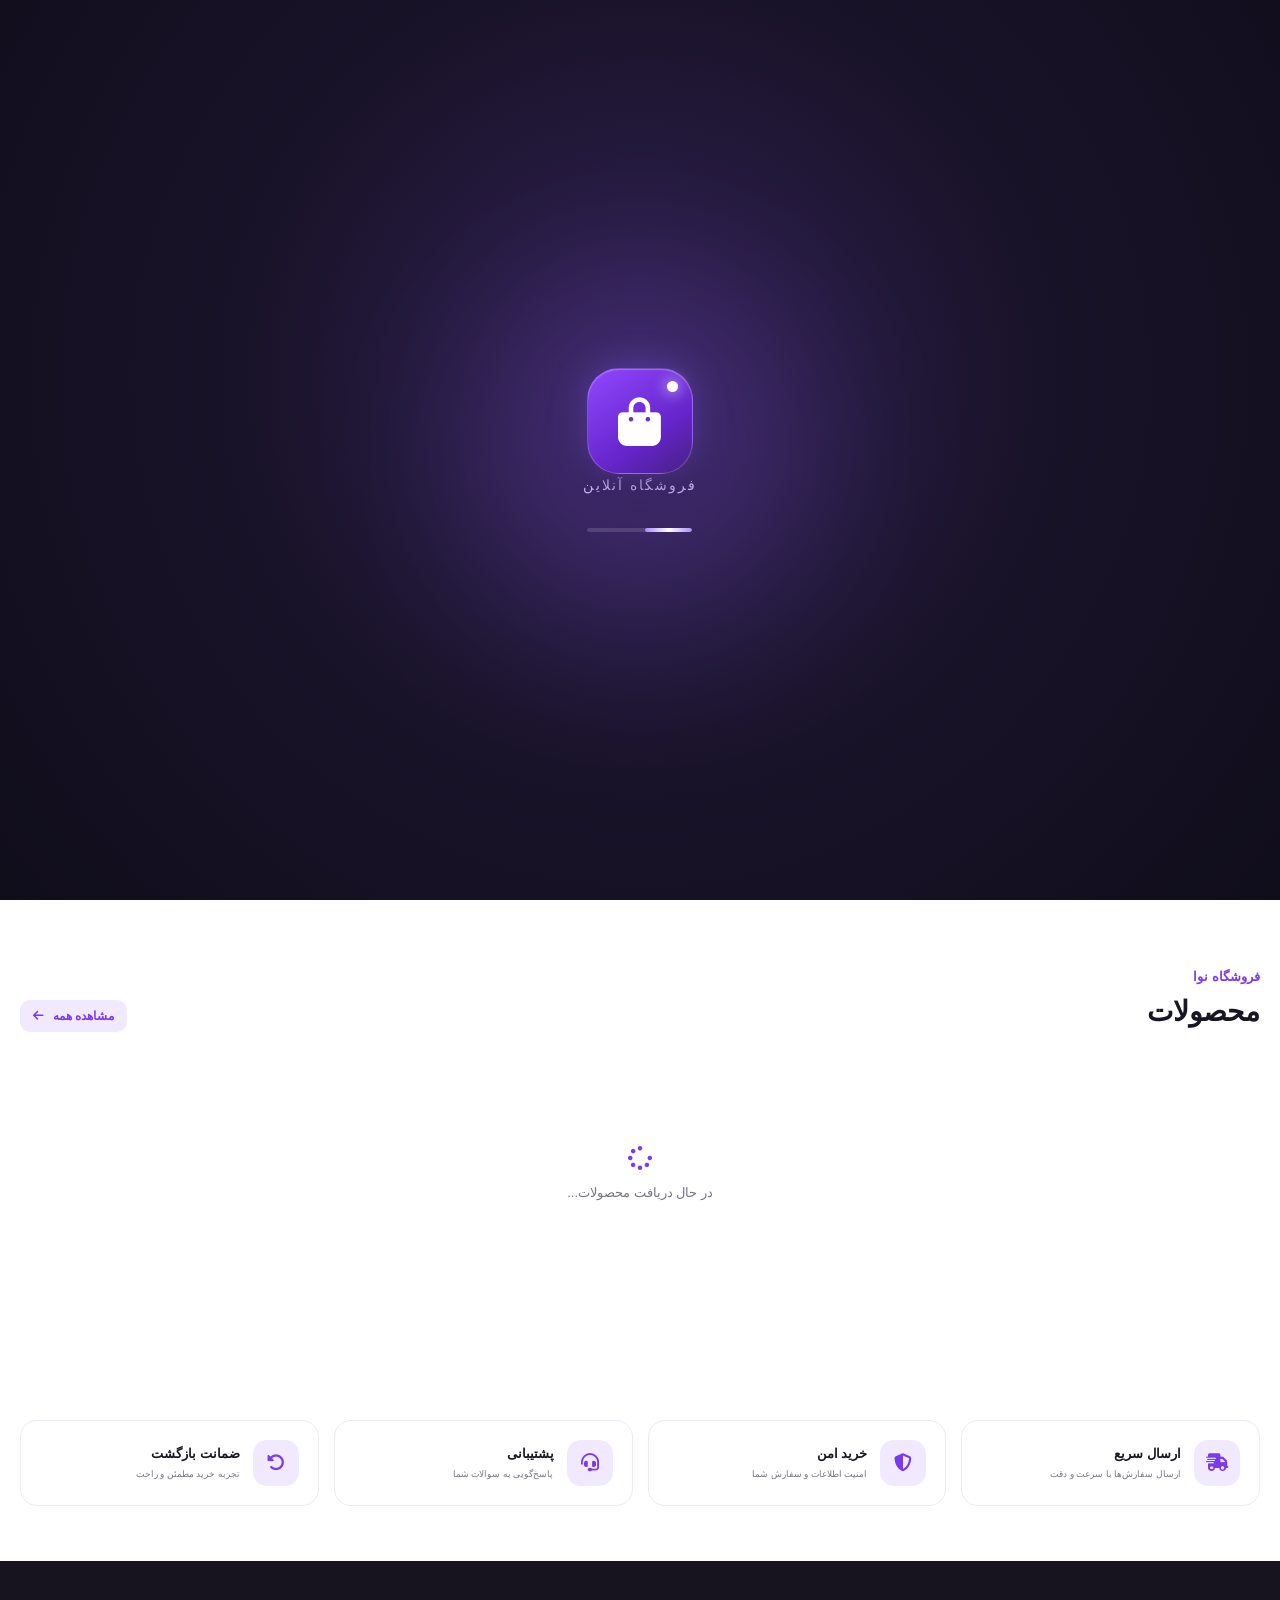
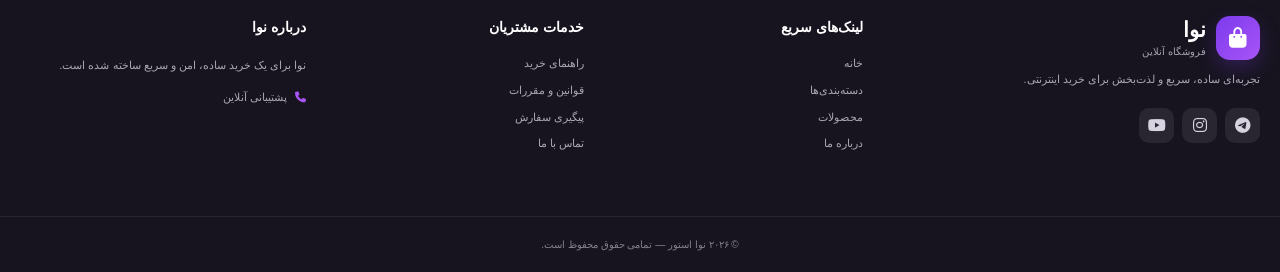
==== commit 0f9c8934: "Update index.html" ====
--- a/index.html
+++ b/index.html
@@ -20,9 +20,13 @@
     href="https://ehsan772.github.io/nova-store/"
 >
 
-<title>نوا استور | خرید محصولات دیجیتال و لوازم جانبی</title>
-
-
+<title>نوا استور | فروشگاه اینترنتی محصولات دیجیتال</title>
+<meta property="og:type" content="website">
+<meta property="og:locale" content="fa_IR">
+<meta property="og:site_name" content="نوا استور">
+<meta property="og:title" content="نوا استور | خرید محصولات دیجیتال">
+<meta property="og:description" content="موبایل، لپ‌تاپ و لوازم جانبی را در فروشگاه اینترنتی نوا بررسی کنید.">
+<meta property="og:url" content="https://ehsan772.github.io/nova-store/">
     <!-- Font Awesome -->
     <link
         rel="stylesheet"
@@ -237,12 +241,11 @@
                             </span>
 
                             
-<h1>
-    خرید محصولات دیجیتال
+<p>
+    موبایل، لپ‌تاپ و لوازم جانبی را
     <br>
-    با نوا
-</h1>
-```
+    در فروشگاه اینترنتی نوا بررسی کنید.
+</p>
 
 متن معرفی زیر تیتر هم بهتره دقیق‌تر باشه:
 
@@ -897,6 +900,60 @@
 
                         </div>
 
+<form id="orderForm" class="order-form" hidden>
+
+    <h3>اطلاعات تحویل سفارش</h3>
+    <p>لطفاً اطلاعات خود را با دقت وارد کنید.</p>
+
+    <div class="order-form-grid">
+
+        <label>
+            نام و نام خانوادگی *
+            <input type="text" id="orderCustomerName"
+                maxlength="120" required placeholder="نام شما">
+        </label>
+
+        <label>
+            شماره تماس *
+            <input type="tel" id="orderCustomerPhone"
+                maxlength="30" required placeholder="09xxxxxxxxx">
+        </label>
+
+        <label>
+            ایمیل (اختیاری)
+            <input type="email" id="orderCustomerEmail"
+                maxlength="254" placeholder="example@email.com">
+        </label>
+
+        <label>
+            آدرس تحویل *
+            <textarea id="orderCustomerAddress"
+                maxlength="1000" required
+                placeholder="استان، شهر، خیابان و پلاک"
+                rows="3"></textarea>
+        </label>
+
+        <label>
+            توضیحات سفارش (اختیاری)
+            <textarea id="orderCustomerNote"
+                maxlength="1000" rows="2"
+                placeholder="توضیحات بیشتر..."></textarea>
+        </label>
+
+    </div>
+
+    <button type="submit" id="submitOrderBtn">
+        ثبت نهایی سفارش
+    </button>
+
+    <small>
+        پرداخت آنلاین فعلاً فعال نیست؛ سفارش شما برای بررسی مدیر ثبت می‌شود.
+    </small>
+
+</form>
+
+
+                        
                     </div>
 
 
@@ -1116,6 +1173,544 @@
 
     </main>
 
+ 
+<!-- =====================================================
+     NOVA STORE - ACCOUNT PANEL
+====================================================== -->
+
+<section id="accountPanel" class="account-panel" hidden>
+
+    <div class="account-container">
+
+        <!-- Account Header -->
+        <header class="account-header">
+
+            <button id="accountBackBtn" class="account-back-btn" type="button">
+                <i class="fa-solid fa-arrow-right"></i>
+                بازگشت به فروشگاه
+            </button>
+
+            <a href="#home" class="account-brand">
+                <span class="account-brand-icon">
+                    <i class="fa-solid fa-bag-shopping"></i>
+                </span>
+
+                <span>
+                    <strong>نوا استور</strong>
+                    <small>پنل مدیریت حساب کاربری</small>
+                </span>
+            </a>
+
+        </header>
+
+
+        <!-- =============================================
+             LOGIN / REGISTER
+        ============================================== -->
+
+        <div id="accountAuthView" class="account-auth-view">
+
+            <div class="account-welcome">
+
+                <div class="account-welcome-icon">
+                    <i class="fa-solid fa-user-shield"></i>
+                </div>
+
+                <div>
+                    <span class="account-eyebrow">NOVA STORE ACCOUNT</span>
+                    <h1>به حساب کاربری نوا خوش آمدید</h1>
+                    <p>برای مدیریت حساب و دسترسی به امکانات فروشگاه وارد شوید.</p>
+                </div>
+
+            </div>
+
+
+            <div class="account-auth-card">
+
+                <div class="account-card-heading">
+                    <h2>ورود به حساب کاربری</h2>
+                    <p>اطلاعات حساب خود را وارد کنید.</p>
+                </div>
+
+
+                <div class="account-tabs">
+
+                    <button
+                        type="button"
+                        class="account-tab active"
+                        data-account-tab="login">
+                        ورود
+                    </button>
+
+                    <button
+                        type="button"
+                        class="account-tab"
+                        data-account-tab="register">
+                        ایجاد حساب
+                    </button>
+
+                </div>
+
+
+                <form id="accountAuthForm">
+
+                    <div class="account-field">
+
+                        <label for="accountEmail">آدرس ایمیل</label>
+
+                        <div class="account-input-wrap">
+                            <i class="fa-regular fa-envelope"></i>
+
+                            <input
+                                id="accountEmail"
+                                name="email"
+                                type="email"
+                                placeholder="example@email.com"
+                                autocomplete="email"
+                                required>
+                        </div>
+
+                    </div>
+
+
+                    <div class="account-field">
+
+                        <label for="accountPhone">شماره موبایل</label>
+
+                        <div class="account-input-wrap">
+                            <i class="fa-solid fa-mobile-screen"></i>
+
+                            <input
+                                id="accountPhone"
+                                name="phone"
+                                type="tel"
+                                placeholder="09xxxxxxxxx"
+                                autocomplete="tel">
+                        </div>
+
+                    </div>
+
+
+                    <div class="account-field">
+
+                        <label for="accountPassword">رمز عبور</label>
+
+                        <div class="account-input-wrap">
+                            <i class="fa-solid fa-lock"></i>
+
+                            <input
+                                id="accountPassword"
+                                name="password"
+                                type="password"
+                                placeholder="حداقل ۸ کاراکتر"
+                                autocomplete="current-password"
+                                minlength="8"
+                                required>
+                        </div>
+
+                    </div>
+
+
+                    <button
+                        id="accountSubmitBtn"
+                        class="account-submit-btn"
+                        type="submit">
+
+                        <span>ورود به حساب</span>
+                        <i class="fa-solid fa-arrow-left"></i>
+
+                    </button>
+
+
+                    <p
+                        id="accountAuthMessage"
+                        class="account-auth-message"
+                        role="status"
+                        aria-live="polite">
+                    </p>
+
+                </form>
+
+            </div>
+
+        </div>
+
+
+        <!-- =============================================
+             ACCOUNT DASHBOARD
+             بعد از ورود نمایش داده می‌شود
+        ============================================== -->
+
+        <div id="accountDashboard" class="account-dashboard" hidden>
+
+
+            <!-- Dashboard Welcome -->
+
+            <div class="account-dashboard-welcome">
+
+                <div class="account-dashboard-user">
+
+                    <div class="account-avatar">
+                        <img
+                            id="accountAvatarPreview"
+                            src=""
+                            alt="تصویر پروفایل"
+                            hidden>
+
+                        <i
+                            id="accountAvatarPlaceholder"
+                            class="fa-regular fa-user">
+                        </i>
+                    </div>
+
+                    <div>
+                        <span class="account-eyebrow">حساب کاربری شما</span>
+                        <h2 id="accountDisplayName">کاربر نوا</h2>
+                        <p id="accountDisplayEmail">ایمیل حساب کاربری</p>
+                    </div>
+
+                </div>
+
+                <div class="account-status">
+                    <i class="fa-solid fa-circle-check"></i>
+                    حساب کاربری
+                </div>
+
+            </div>
+
+
+            <!-- Dashboard Layout -->
+
+            <div class="account-dashboard-layout">
+
+
+                <!-- Sidebar Menu -->
+
+                <aside class="account-sidebar">
+
+                    <div class="account-sidebar-heading">
+                        <h3>مدیریت حساب</h3>
+                        <p>به کدام بخش نیاز دارید؟</p>
+                    </div>
+
+
+                    <nav class="account-menu">
+
+                        <button
+                            type="button"
+                            class="account-menu-item active"
+                            data-account-section="profile">
+
+                            <i class="fa-regular fa-id-card"></i>
+                            <span>اطلاعات حساب</span>
+                            <i class="fa-solid fa-chevron-left"></i>
+
+                        </button>
+
+
+                        <button
+                            type="button"
+                            class="account-menu-item"
+                            data-account-section="orders">
+
+                            <i class="fa-solid fa-box"></i>
+                            <span>سفارش‌های من</span>
+                            <i class="fa-solid fa-chevron-left"></i>
+
+                        </button>
+
+
+                        <button
+                            type="button"
+                            class="account-menu-item"
+                            data-account-section="favorites">
+
+                            <i class="fa-regular fa-heart"></i>
+                            <span>علاقه‌مندی‌ها</span>
+                            <i class="fa-solid fa-chevron-left"></i>
+
+                        </button>
+
+
+                        <button
+                            type="button"
+                            class="account-menu-item"
+                            data-account-section="addresses">
+
+                            <i class="fa-solid fa-location-dot"></i>
+                            <span>آدرس‌های من</span>
+                            <i class="fa-solid fa-chevron-left"></i>
+
+                        </button>
+
+
+                        <button
+                            type="button"
+                            class="account-menu-item"
+                            data-account-section="security">
+
+                            <i class="fa-solid fa-shield-halved"></i>
+                            <span>امنیت حساب</span>
+                            <i class="fa-solid fa-chevron-left"></i>
+
+                        </button>
+
+                    </nav>
+
+
+                    <button
+                        type="button"
+                        class="account-logout-btn"
+                        id="accountLogoutBtn">
+
+                        <i class="fa-solid fa-right-from-bracket"></i>
+                        خروج از حساب
+
+                    </button>
+
+                </aside>
+
+
+                <!-- Main Dashboard Content -->
+
+                <div class="account-main-content">
+
+
+                    <!-- PROFILE -->
+
+                    <section
+                        class="account-content-section active"
+                        data-account-view="profile">
+
+                        <div class="account-section-heading">
+                            <span>پروفایل</span>
+                            <h2>اطلاعات حساب کاربری</h2>
+                            <p>اطلاعات شخصی خود را مدیریت کنید.</p>
+                        </div>
+
+
+                        <div class="account-profile-card">
+
+                            <div class="account-profile-avatar">
+
+                                <div class="account-avatar large">
+                                    <img
+                                        id="accountProfileAvatar"
+                                        src=""
+                                        alt="تصویر پروفایل"
+                                        hidden>
+
+                                    <i class="fa-regular fa-user"></i>
+                                </div>
+
+                                <div>
+                                    <h3>تصویر پروفایل</h3>
+                                    <p>تصویر حساب کاربری شما</p>
+                                </div>
+
+                            </div>
+
+
+                            <div class="account-profile-fields">
+
+                                <div class="account-field">
+                                    <label for="accountProfileName">نام و نام خانوادگی</label>
+                                    <input
+                                        id="accountProfileName"
+                                        type="text"
+                                        placeholder="نام شما">
+                                </div>
+
+                                <div class="account-field">
+                                    <label for="accountProfilePhone">شماره موبایل</label>
+                                    <input
+                                        id="accountProfilePhone"
+                                        type="tel"
+                                        placeholder="شماره موبایل">
+                                </div>
+
+                                <div class="account-field">
+                                    <label for="accountProfileEmail">ایمیل</label>
+                                    <input
+                                        id="accountProfileEmail"
+                                        type="email"
+                                        placeholder="ایمیل حساب"
+                                        disabled>
+                                </div>
+
+                            </div>
+
+                            <button
+                                type="button"
+                                class="account-save-btn"
+                                id="accountSaveProfileBtn">
+
+                                <i class="fa-solid fa-check"></i>
+                                ذخیره تغییرات
+
+                            </button>
+
+                        </div>
+
+                    </section>
+
+
+                    <!-- ORDERS -->
+
+                    <section
+                        class="account-content-section"
+                        data-account-view="orders"
+                        hidden>
+
+                        <div class="account-section-heading">
+                            <span>خریدهای شما</span>
+                            <h2>سفارش‌های من</h2>
+                            <p>مشاهده و پیگیری سفارش‌های ثبت‌شده</p>
+                        </div>
+
+                        <div class="account-empty-state">
+
+                            <i class="fa-solid fa-box-open"></i>
+
+                            <h3>هنوز سفارشی ثبت نشده است</h3>
+
+                            <p>
+                                پس از راه‌اندازی سیستم سفارش، سفارش‌های شما
+                                در این قسمت نمایش داده خواهند شد.
+                            </p>
+
+                        </div>
+
+                    </section>
+
+
+                    <!-- FAVORITES -->
+
+                    <section
+                        class="account-content-section"
+                        data-account-view="favorites"
+                        hidden>
+
+                        <div class="account-section-heading">
+                            <span>انتخاب‌های شما</span>
+                            <h2>علاقه‌مندی‌ها</h2>
+                            <p>محصولاتی که ذخیره کرده‌اید.</p>
+                        </div>
+
+                        <div
+                            id="accountFavoritesContent"
+                            class="account-favorites-content">
+                        </div>
+
+                    </section>
+
+
+                    <!-- ADDRESSES -->
+
+                    <section
+                        class="account-content-section"
+                        data-account-view="addresses"
+                        hidden>
+
+                        <div class="account-section-heading">
+                            <span>ارسال سفارش</span>
+                            <h2>آدرس‌های من</h2>
+                            <p>مدیریت نشانی‌های محل دریافت سفارش</p>
+                        </div>
+
+                        <div class="account-empty-state">
+
+                            <i class="fa-solid fa-location-dot"></i>
+
+                            <h3>هنوز آدرسی ثبت نشده است</h3>
+
+                            <p>
+                                امکان افزودن و مدیریت آدرس‌ها در مرحله
+                                اتصال به پایگاه داده فعال خواهد شد.
+                            </p>
+
+                        </div>
+
+                        <div id="accountAddressesList"></div>
+
+                    </section>
+
+
+                    <!-- SECURITY -->
+
+                    <section
+                        class="account-content-section"
+                        data-account-view="security"
+                        hidden>
+
+                        <div class="account-section-heading">
+                            <span>حفاظت از حساب</span>
+                            <h2>امنیت حساب کاربری</h2>
+                            <p>مدیریت تنظیمات امنیتی حساب شما</p>
+                        </div>
+
+
+                        <div class="account-security-card">
+
+                            <div class="account-security-item">
+                                <i class="fa-solid fa-lock"></i>
+
+                                <div>
+                                    <h3>رمز عبور</h3>
+                                    <p>تغییر رمز عبور حساب کاربری</p>
+                                </div>
+
+                            </div>
+
+                            <button
+                                type="button"
+                                id="accountChangePasswordBtn">
+                                تغییر رمز عبور
+                            </button>
+
+                        </div>
+
+
+                        <div class="account-security-card">
+
+                            <div class="account-security-item">
+                                <i class="fa-solid fa-right-from-bracket"></i>
+
+                                <div>
+                                    <h3>خروج از حساب</h3>
+                                    <p>خروج امن از حساب کاربری</p>
+                                </div>
+
+                            </div>
+
+                            <button
+                                type="button"
+                                id="accountSecurityLogoutBtn">
+                                خروج از حساب
+                            </button>
+
+                        </div>
+
+                    </section>
+
+
+                </div>
+
+            </div>
+
+        </div>
+
+
+        <footer class="account-footer">
+            NOVA STORE · تجربه خرید ساده و هوشمند
+        </footer>
+
+    </div>
+
+</section>
+
+<!-- END NOVA STORE - ACCOUNT PANEL -->
+               
 
     <!-- =====================================================
          FOOTER
--- a/style.css
+++ b/style.css
@@ -356,6 +356,8 @@
 .hero-slide {
     position: absolute;
     inset: 0;
+    width: 100%;
+    height: 100%;
     display: flex;
     align-items: center;
     overflow: hidden;
@@ -363,20 +365,15 @@
     opacity: 0;
     visibility: hidden;
     pointer-events: none;
-    transform: none;
-    transition:
-        opacity .65s ease,
-        visibility .65s ease;
-}
-
-/* فقط اسلاید فعال نمایش داده شود */
+    transition: opacity .65s ease, visibility .65s ease;
+}
 
 .hero-slide.active {
-    position: relative;
+    position: absolute;
+    inset: 0;
     opacity: 1;
     visibility: visible;
     pointer-events: auto;
-    transform: none;
 }
 
 /* تصاویر سه بنر */
@@ -3024,3 +3021,1094 @@
         filter: brightness(4);
     }
 }
+
+
+
+
+/* =====================================================
+   NOVA STORE - ACCOUNT PANEL
+   DARK PURPLE RESPONSIVE DESIGN
+===================================================== */
+
+.account-panel,
+.account-panel * {
+    box-sizing: border-box;
+}
+
+.account-panel {
+    --acc-bg: #100e19;
+    --acc-card: #1b1828;
+    --acc-card-2: #211d30;
+    --acc-border: #332d46;
+    --acc-text: #f4f0ff;
+    --acc-muted: #aaa2bb;
+    --acc-purple: #9b72f5;
+    --acc-purple-dark: #7045cf;
+    --acc-danger: #ef647d;
+
+    display: block;
+    width: 100%;
+    min-height: 100vh;
+    padding: 24px 16px 45px;
+    margin: 0;
+    direction: rtl;
+    text-align: right;
+    color: var(--acc-text);
+    background: var(--acc-bg);
+    font-family: inherit;
+    overflow-x: hidden;
+}
+
+.account-panel[hidden],
+.account-panel [hidden] {
+    display: none !important;
+}
+
+.account-container {
+    width: 100%;
+    max-width: 1180px;
+    margin: 0 auto;
+}
+
+/* HEADER */
+
+.account-header {
+    display: flex;
+    align-items: center;
+    justify-content: space-between;
+    gap: 15px;
+    width: 100%;
+    padding-bottom: 22px;
+    margin-bottom: 35px;
+    border-bottom: 1px solid var(--acc-border);
+}
+
+.account-back-btn {
+    display: inline-flex;
+    align-items: center;
+    justify-content: center;
+    gap: 8px;
+    padding: 11px 16px;
+    border: 1px solid var(--acc-border);
+    border-radius: 12px;
+    color: var(--acc-text);
+    background: var(--acc-card);
+    font: inherit;
+    font-size: 13px;
+    cursor: pointer;
+}
+
+.account-back-btn:hover {
+    border-color: var(--acc-purple);
+    color: var(--acc-purple);
+}
+
+.account-brand {
+    display: flex;
+    align-items: center;
+    gap: 11px;
+    color: var(--acc-text);
+    text-decoration: none;
+    min-width: 0;
+}
+
+.account-brand-icon {
+    width: 43px;
+    height: 43px;
+    display: grid;
+    place-items: center;
+    flex-shrink: 0;
+    border-radius: 13px;
+    background: linear-gradient(135deg, #a77aff, #7045cf);
+    color: white;
+    font-size: 20px;
+}
+
+.account-brand strong,
+.account-brand small {
+    display: block;
+}
+
+.account-brand strong {
+    font-size: 17px;
+}
+
+.account-brand small {
+    margin-top: 3px;
+    color: var(--acc-muted);
+    font-size: 11px;
+}
+
+/* WELCOME */
+
+.account-welcome {
+    display: flex;
+    align-items: center;
+    gap: 20px;
+    width: 100%;
+    max-width: 850px;
+    margin: 0 auto 30px;
+}
+
+.account-welcome-icon {
+    width: 65px;
+    height: 65px;
+    display: grid;
+    place-items: center;
+    flex-shrink: 0;
+    border-radius: 20px;
+    color: var(--acc-purple);
+    background: var(--acc-card-2);
+    font-size: 28px;
+}
+
+.account-eyebrow {
+    display: block;
+    margin-bottom: 8px;
+    color: var(--acc-purple);
+    font-size: 12px;
+    font-weight: 700;
+    letter-spacing: .5px;
+}
+
+.account-welcome h1 {
+    margin: 0 0 10px;
+    color: var(--acc-text);
+    font-size: clamp(21px, 3vw, 30px);
+    line-height: 1.8;
+    overflow-wrap: anywhere;
+}
+
+.account-welcome p {
+    margin: 0;
+    color: var(--acc-muted);
+    font-size: 14px;
+    line-height: 2;
+}
+
+/* AUTH CARD */
+
+.account-auth-card {
+    width: 100%;
+    max-width: 510px;
+    margin: 0 auto;
+    padding: 28px;
+    border: 1px solid var(--acc-border);
+    border-radius: 20px;
+    background: var(--acc-card);
+    box-shadow: 0 15px 45px rgba(0, 0, 0, .22);
+}
+
+.account-card-heading {
+    margin-bottom: 22px;
+}
+
+.account-card-heading h2 {
+    margin: 0 0 7px;
+    color: var(--acc-text);
+    font-size: 21px;
+}
+
+.account-card-heading p {
+    margin: 0;
+    color: var(--acc-muted);
+    font-size: 13px;
+}
+
+/* TABS */
+
+.account-tabs {
+    display: grid;
+    grid-template-columns: 1fr 1fr;
+    gap: 7px;
+    padding: 5px;
+    margin-bottom: 25px;
+    border-radius: 12px;
+    background: var(--acc-bg);
+}
+
+.account-tab {
+    min-width: 0;
+    padding: 11px;
+    border: 0;
+    border-radius: 9px;
+    color: var(--acc-muted);
+    background: transparent;
+    font-family: inherit;
+    font-size: 14px;
+    cursor: pointer;
+}
+
+.account-tab.active {
+    color: white;
+    background: var(--acc-purple-dark);
+}
+
+/* INPUTS */
+
+.account-field {
+    width: 100%;
+    min-width: 0;
+    margin-bottom: 19px;
+}
+
+.account-field label {
+    display: block;
+    margin-bottom: 9px;
+    color: var(--acc-text);
+    font-size: 13px;
+    font-weight: 600;
+}
+
+.account-input-wrap {
+    position: relative;
+    width: 100%;
+}
+
+.account-input-wrap > i {
+    position: absolute;
+    top: 50%;
+    right: 15px;
+    transform: translateY(-50%);
+    color: var(--acc-purple);
+    font-size: 16px;
+    pointer-events: none;
+}
+
+.account-input-wrap input,
+.account-field > input {
+    display: block;
+    width: 100%;
+    max-width: 100%;
+    min-width: 0;
+    height: 49px;
+    padding: 0 44px 0 13px;
+    border: 1px solid var(--acc-border);
+    border-radius: 11px;
+    outline: none;
+    color: var(--acc-text);
+    background: var(--acc-bg);
+    font-family: inherit;
+    font-size: 14px;
+    text-align: right;
+    direction: rtl;
+}
+
+.account-field > input {
+    padding-right: 13px;
+}
+
+.account-input-wrap input:focus,
+.account-field > input:focus {
+    border-color: var(--acc-purple);
+    box-shadow: 0 0 0 3px rgba(155, 114, 245, .12);
+}
+
+.account-input-wrap input::placeholder,
+.account-field > input::placeholder {
+    color: #827a91;
+}
+
+.account-field input:disabled {
+    opacity: .65;
+}
+
+/* SUBMIT */
+
+.account-submit-btn {
+    display: flex;
+    align-items: center;
+    justify-content: center;
+    gap: 12px;
+    width: 100%;
+    min-height: 50px;
+    margin-top: 10px;
+    border: 0;
+    border-radius: 12px;
+    color: white;
+    background: linear-gradient(135deg, #a47af7, #7045cf);
+    font-family: inherit;
+    font-size: 15px;
+    font-weight: 700;
+    cursor: pointer;
+}
+
+.account-submit-btn:hover {
+    filter: brightness(1.1);
+}
+
+.account-submit-btn:disabled {
+    opacity: .6;
+    cursor: wait;
+}
+
+.account-auth-message {
+    min-height: 22px;
+    margin: 13px 0 0;
+    color: var(--acc-muted);
+    font-size: 12px;
+    line-height: 1.8;
+}
+
+.account-auth-message[data-type="error"] {
+    color: var(--acc-danger);
+}
+
+.account-auth-message[data-type="success"] {
+    color: #55d6a0;
+}
+
+/* DASHBOARD */
+
+.account-dashboard {
+    width: 100%;
+}
+
+.account-dashboard-welcome {
+    display: flex;
+    align-items: center;
+    justify-content: space-between;
+    flex-wrap: wrap;
+    gap: 20px;
+    padding: 23px;
+    margin-bottom: 22px;
+    border: 1px solid var(--acc-border);
+    border-radius: 18px;
+    background: var(--acc-card);
+}
+
+.account-dashboard-user {
+    display: flex;
+    align-items: center;
+    gap: 15px;
+    min-width: 0;
+}
+
+.account-dashboard-user h2 {
+    margin: 0 0 5px;
+    font-size: 19px;
+    overflow-wrap: anywhere;
+}
+
+.account-dashboard-user p {
+    margin: 0;
+    color: var(--acc-muted);
+    font-size: 13px;
+    overflow-wrap: anywhere;
+}
+
+.account-avatar {
+    display: grid;
+    place-items: center;
+    width: 60px;
+    height: 60px;
+    flex-shrink: 0;
+    overflow: hidden;
+    border: 2px solid var(--acc-purple);
+    border-radius: 50%;
+    color: var(--acc-purple);
+    background: var(--acc-card-2);
+    font-size: 25px;
+}
+
+.account-avatar img {
+    width: 100%;
+    height: 100%;
+    object-fit: cover;
+}
+
+.account-avatar.large {
+    width: 85px;
+    height: 85px;
+    font-size: 32px;
+}
+
+.account-status {
+    display: flex;
+    align-items: center;
+    gap: 8px;
+    padding: 9px 13px;
+    border-radius: 20px;
+    color: #61dba5;
+    background: rgba(55, 190, 130, .1);
+    font-size: 12px;
+}
+
+/* DASHBOARD LAYOUT */
+
+.account-dashboard-layout {
+    display: grid;
+    grid-template-columns: 260px minmax(0, 1fr);
+    gap: 20px;
+    align-items: start;
+}
+
+.account-sidebar,
+.account-main-content {
+    min-width: 0;
+    border: 1px solid var(--acc-border);
+    border-radius: 17px;
+    background: var(--acc-card);
+}
+
+.account-sidebar {
+    padding: 18px;
+}
+
+.account-sidebar-heading {
+    padding: 4px 5px 17px;
+    border-bottom: 1px solid var(--acc-border);
+}
+
+.account-sidebar-heading h3 {
+    margin: 0 0 6px;
+    font-size: 15px;
+}
+
+.account-sidebar-heading p {
+    margin: 0;
+    color: var(--acc-muted);
+    font-size: 12px;
+}
+
+.account-menu {
+    display: flex;
+    flex-direction: column;
+    gap: 7px;
+    margin-top: 17px;
+}
+
+.account-menu-item {
+    display: flex;
+    align-items: center;
+    gap: 11px;
+    width: 100%;
+    min-height: 47px;
+    padding: 10px 12px;
+    border: 1px solid transparent;
+    border-radius: 10px;
+    color: var(--acc-muted);
+    background: transparent;
+    font-family: inherit;
+    font-size: 13px;
+    text-align: right;
+    cursor: pointer;
+}
+
+.account-menu-item > i:first-child {
+    width: 19px;
+    color: var(--acc-purple);
+    font-size: 16px;
+}
+
+.account-menu-item > span {
+    flex: 1;
+}
+
+.account-menu-item > i:last-child {
+    font-size: 10px;
+}
+
+.account-menu-item:hover,
+.account-menu-item.active {
+    border-color: rgba(155, 114, 245, .25);
+    color: white;
+    background: rgba(155, 114, 245, .12);
+}
+
+.account-logout-btn {
+    display: flex;
+    align-items: center;
+    justify-content: center;
+    gap: 9px;
+    width: 100%;
+    min-height: 45px;
+    margin-top: 20px;
+    border: 1px solid rgba(239, 100, 125, .25);
+    border-radius: 10px;
+    color: var(--acc-danger);
+    background: rgba(239, 100, 125, .07);
+    font-family: inherit;
+    font-size: 13px;
+    cursor: pointer;
+}
+
+/* MAIN CONTENT */
+
+.account-main-content {
+    padding: 25px;
+}
+
+.account-content-section[hidden] {
+    display: none !important;
+}
+
+.account-section-heading {
+    margin-bottom: 23px;
+}
+
+.account-section-heading > span {
+    color: var(--acc-purple);
+    font-size: 12px;
+}
+
+.account-section-heading h2 {
+    margin: 7px 0;
+    font-size: 21px;
+    color: var(--acc-text);
+}
+
+.account-section-heading p {
+    margin: 0;
+    color: var(--acc-muted);
+    font-size: 13px;
+    line-height: 1.9;
+}
+
+/* PROFILE */
+
+.account-profile-card {
+    padding: 22px;
+    border: 1px solid var(--acc-border);
+    border-radius: 14px;
+    background: var(--acc-bg);
+}
+
+.account-profile-avatar {
+    display: flex;
+    align-items: center;
+    gap: 15px;
+    padding-bottom: 22px;
+    margin-bottom: 22px;
+    border-bottom: 1px solid var(--acc-border);
+}
+
+.account-profile-avatar h3 {
+    margin: 0 0 6px;
+    font-size: 15px;
+}
+
+.account-profile-avatar p {
+    margin: 0;
+    color: var(--acc-muted);
+    font-size: 12px;
+}
+
+.account-profile-fields {
+    display: grid;
+    grid-template-columns: 1fr 1fr;
+    gap: 0 17px;
+}
+
+.account-save-btn {
+    display: inline-flex;
+    align-items: center;
+    justify-content: center;
+    gap: 8px;
+    min-height: 43px;
+    padding: 0 20px;
+    border: 0;
+    border-radius: 10px;
+    color: white;
+    background: var(--acc-purple-dark);
+    font-family: inherit;
+    font-size: 13px;
+    cursor: pointer;
+}
+
+/* EMPTY STATES */
+
+.account-empty-state {
+    display: flex;
+    flex-direction: column;
+    align-items: center;
+    justify-content: center;
+    min-height: 230px;
+    padding: 25px;
+    border: 1px dashed var(--acc-border);
+    border-radius: 14px;
+    text-align: center;
+    background: var(--acc-bg);
+}
+
+.account-empty-state > i {
+    margin-bottom: 15px;
+    color: var(--acc-purple);
+    font-size: 35px;
+}
+
+.account-empty-state h3 {
+    margin: 0 0 9px;
+    font-size: 16px;
+}
+
+.account-empty-state p {
+    max-width: 420px;
+    margin: 0;
+    color: var(--acc-muted);
+    font-size: 13px;
+    line-height: 2;
+}
+
+/* SECURITY */
+
+.account-security-card {
+    display: flex;
+    align-items: center;
+    justify-content: space-between;
+    flex-wrap: wrap;
+    gap: 15px;
+    padding: 19px;
+    margin-bottom: 14px;
+    border: 1px solid var(--acc-border);
+    border-radius: 13px;
+    background: var(--acc-bg);
+}
+
+.account-security-item {
+    display: flex;
+    align-items: center;
+    gap: 13px;
+}
+
+.account-security-item > i {
+    color: var(--acc-purple);
+    font-size: 21px;
+}
+
+.account-security-item h3 {
+    margin: 0 0 5px;
+    font-size: 14px;
+}
+
+.account-security-item p {
+    margin: 0;
+    color: var(--acc-muted);
+    font-size: 12px;
+}
+
+.account-security-card button {
+    padding: 10px 15px;
+    border: 1px solid var(--acc-border);
+    border-radius: 9px;
+    color: var(--acc-text);
+    background: var(--acc-card-2);
+    font-family: inherit;
+    font-size: 12px;
+    cursor: pointer;
+}
+
+/* FOOTER */
+
+.account-footer {
+    padding-top: 25px;
+    margin-top: 30px;
+    border-top: 1px solid var(--acc-border);
+    color: var(--acc-muted);
+    font-size: 12px;
+    text-align: center;
+}
+
+/* MOBILE */
+
+@media (max-width: 850px) {
+    .account-dashboard-layout {
+        grid-template-columns: 1fr;
+    }
+
+    .account-menu {
+        display: grid;
+        grid-template-columns: repeat(2, minmax(0, 1fr));
+    }
+
+    .account-menu-item {
+        font-size: 12px;
+    }
+
+    .account-main-content {
+        padding: 20px;
+    }
+}
+
+@media (max-width: 560px) {
+    .account-panel {
+        padding: 15px 12px 30px;
+    }
+
+    .account-header {
+        gap: 8px;
+        margin-bottom: 25px;
+        padding-bottom: 15px;
+    }
+
+    .account-back-btn {
+        padding: 9px 10px;
+        font-size: 11px;
+        white-space: nowrap;
+    }
+
+    .account-brand {
+        gap: 7px;
+    }
+
+    .account-brand-icon {
+        width: 36px;
+        height: 36px;
+        font-size: 16px;
+    }
+
+    .account-brand strong {
+        font-size: 14px;
+    }
+
+    .account-brand small {
+        font-size: 9px;
+    }
+
+    .account-welcome {
+        align-items: flex-start;
+        gap: 12px;
+        margin-bottom: 20px;
+    }
+
+    .account-welcome-icon {
+        width: 45px;
+        height: 45px;
+        border-radius: 13px;
+        font-size: 20px;
+    }
+
+    .account-welcome h1 {
+        font-size: 19px;
+        line-height: 1.8;
+    }
+
+    .account-welcome p {
+        font-size: 12px;
+    }
+
+    .account-auth-card {
+        padding: 20px 15px;
+        border-radius: 15px;
+    }
+
+    .account-card-heading h2 {
+        font-size: 18px;
+    }
+
+    .account-dashboard-welcome {
+        padding: 16px;
+    }
+
+    .account-dashboard-user h2 {
+        font-size: 15px;
+    }
+
+    .account-dashboard-user p {
+        font-size: 11px;
+    }
+
+    .account-avatar {
+        width: 48px;
+        height: 48px;
+    }
+
+    .account-menu {
+        grid-template-columns: 1fr 1fr;
+        gap: 6px;
+    }
+
+    .account-menu-item {
+        gap: 7px;
+        padding: 9px 7px;
+        font-size: 11px;
+    }
+
+    .account-menu-item > i:last-child {
+        display: none;
+    }
+
+    .account-main-content {
+        padding: 15px 12px;
+    }
+
+    .account-section-heading h2 {
+        font-size: 18px;
+    }
+
+    .account-profile-card {
+        padding: 15px 12px;
+    }
+
+    .account-profile-fields {
+        grid-template-columns: 1fr;
+    }
+
+    .account-security-card {
+        align-items: flex-start;
+        flex-direction: column;
+    }
+
+    .account-security-card button {
+        width: 100%;
+    }
+}
+
+/* DARK MODE COMPATIBILITY */
+
+body.dark-mode .account-panel {
+    background: #100e19;
+}
+
+
+/* =========================================
+   ACCOUNT THEME - FOLLOW STORE THEME
+========================================= */
+
+body:not(.dark-mode) .account-panel {
+    --acc-bg: #f7f7fb;
+    --acc-card: #ffffff;
+    --acc-card-2: #f0edf8;
+    --acc-border: #e5e0ef;
+    --acc-text: #272334;
+    --acc-muted: #777184;
+    --acc-purple: #8052d6;
+    --acc-purple-dark: #7045cf;
+    --acc-danger: #d94d68;
+
+    color: var(--acc-text);
+    background: var(--acc-bg);
+}
+
+body:not(.dark-mode) .account-panel .account-input-wrap input,
+body:not(.dark-mode) .account-panel .account-field > input {
+    color: var(--acc-text);
+    background: #ffffff;
+    border-color: var(--acc-border);
+}
+
+body:not(.dark-mode) .account-panel .account-tabs {
+    background: #eeeaf5;
+}
+
+body:not(.dark-mode) .account-panel .account-empty-state,
+body:not(.dark-mode) .account-panel .account-profile-card,
+body:not(.dark-mode) .account-panel .account-security-card {
+    background: #ffffff;
+}
+
+body:not(.dark-mode) .account-panel .account-menu-item {
+    color: #696276;
+}
+
+body:not(.dark-mode) .account-panel .account-menu-item:hover,
+body:not(.dark-mode) .account-panel .account-menu-item.active {
+    color: #7045cf;
+    background: #f1ebff;
+    border-color: #e1d5ff;
+}
+
+body:not(.dark-mode) .account-panel .account-back-btn,
+body:not(.dark-mode) .account-panel .account-security-card button {
+    color: var(--acc-text);
+    background: #ffffff;
+    border-color: var(--acc-border);
+}
+
+body:not(.dark-mode) .account-panel .account-brand {
+    color: var(--acc-text);
+}
+
+body:not(.dark-mode) .account-panel .account-input-wrap input::placeholder,
+body:not(.dark-mode) .account-panel .account-field > input::placeholder {
+    color: #9992a5;
+}
+
+/* FAVORITES INSIDE ACCOUNT */
+
+.account-favorites-content {
+    display: grid;
+    grid-template-columns: repeat(2, minmax(0, 1fr));
+    gap: 16px;
+    width: 100%;
+}
+
+.account-favorites-content .product-card {
+    min-width: 0;
+}
+
+.account-favorites-empty {
+    grid-column: 1 / -1;
+    padding: 35px 15px;
+    border: 1px dashed var(--acc-border);
+    border-radius: 14px;
+    color: var(--acc-muted);
+    text-align: center;
+    line-height: 2;
+}
+
+@media (max-width: 560px) {
+    .account-favorites-content {
+        grid-template-columns: 1fr;
+        gap: 12px;
+    }
+}
+
+
+
+/* =====================================
+   NOVA STORE - ORDER FORM
+===================================== */
+
+.order-form {
+    margin-top: 25px;
+    padding: 24px;
+    background: #ffffff;
+    border: 1px solid #e8e5f2;
+    border-radius: 18px;
+    direction: rtl;
+}
+
+.order-form[hidden] {
+    display: none !important;
+}
+
+.order-form h3 {
+    color: #29243a;
+    font-size: 19px;
+    margin-bottom: 8px;
+}
+
+.order-form > p {
+    color: #777386;
+    font-size: 13px;
+    margin-bottom: 22px;
+}
+
+.order-form-grid {
+    display: grid;
+    grid-template-columns: repeat(2, minmax(0, 1fr));
+    gap: 18px;
+}
+
+.order-form-grid label {
+    display: flex;
+    flex-direction: column;
+    gap: 9px;
+    color: #393448;
+    font-size: 13px;
+    font-weight: 600;
+}
+
+.order-form-grid label:nth-child(4),
+.order-form-grid label:nth-child(5) {
+    grid-column: 1 / -1;
+}
+
+.order-form-grid input,
+.order-form-grid textarea {
+    width: 100%;
+    padding: 13px 14px;
+    border: 1px solid #dedbea;
+    border-radius: 11px;
+    background: #faf9fd;
+    color: #29243a;
+    font-family: inherit;
+    font-size: 14px;
+    outline: none;
+    transition: 0.2s;
+}
+
+.order-form-grid input:focus,
+.order-form-grid textarea:focus {
+    border-color: #8661d8;
+    background: #ffffff;
+    box-shadow: 0 0 0 3px rgba(134, 97, 216, 0.12);
+}
+
+.order-form-grid textarea {
+    resize: vertical;
+    min-height: 85px;
+}
+
+#submitOrderBtn {
+    width: 100%;
+    margin-top: 22px;
+    padding: 15px;
+    border: none;
+    border-radius: 12px;
+    background: linear-gradient(135deg, #8055d5, #6540b5);
+    color: #ffffff;
+    font-family: inherit;
+    font-size: 15px;
+    font-weight: bold;
+    cursor: pointer;
+    transition: 0.2s;
+}
+
+#submitOrderBtn:hover {
+    filter: brightness(1.08);
+    transform: translateY(-1px);
+}
+
+#submitOrderBtn:disabled {
+    opacity: 0.6;
+    cursor: not-allowed;
+    transform: none;
+}
+
+.order-form > small {
+    display: block;
+    margin-top: 13px;
+    color: #777386;
+    font-size: 12px;
+    line-height: 1.8;
+}
+
+/* Dark Mode */
+
+body.dark-mode .order-form {
+    background: #211e2c;
+    border-color: #393347;
+}
+
+body.dark-mode .order-form h3,
+body.dark-mode .order-form-grid label {
+    color: #f0edf8;
+}
+
+body.dark-mode .order-form > p,
+body.dark-mode .order-form > small {
+    color: #b5afc4;
+}
+
+body.dark-mode .order-form-grid input,
+body.dark-mode .order-form-grid textarea {
+    background: #302b3d;
+    border-color: #494258;
+    color: #ffffff;
+}
+
+body.dark-mode .order-form-grid input:focus,
+body.dark-mode .order-form-grid textarea:focus {
+    border-color: #a184eb;
+    background: #373146;
+}
+
+/* Mobile */
+
+@media (max-width: 600px) {
+    .order-form {
+        padding: 17px;
+    }
+
+    .order-form-grid {
+        grid-template-columns: 1fr;
+        gap: 15px;
+    }
+
+    .order-form-grid label:nth-child(4),
+    .order-form-grid label:nth-child(5) {
+        grid-column: auto;
+    }
+}
